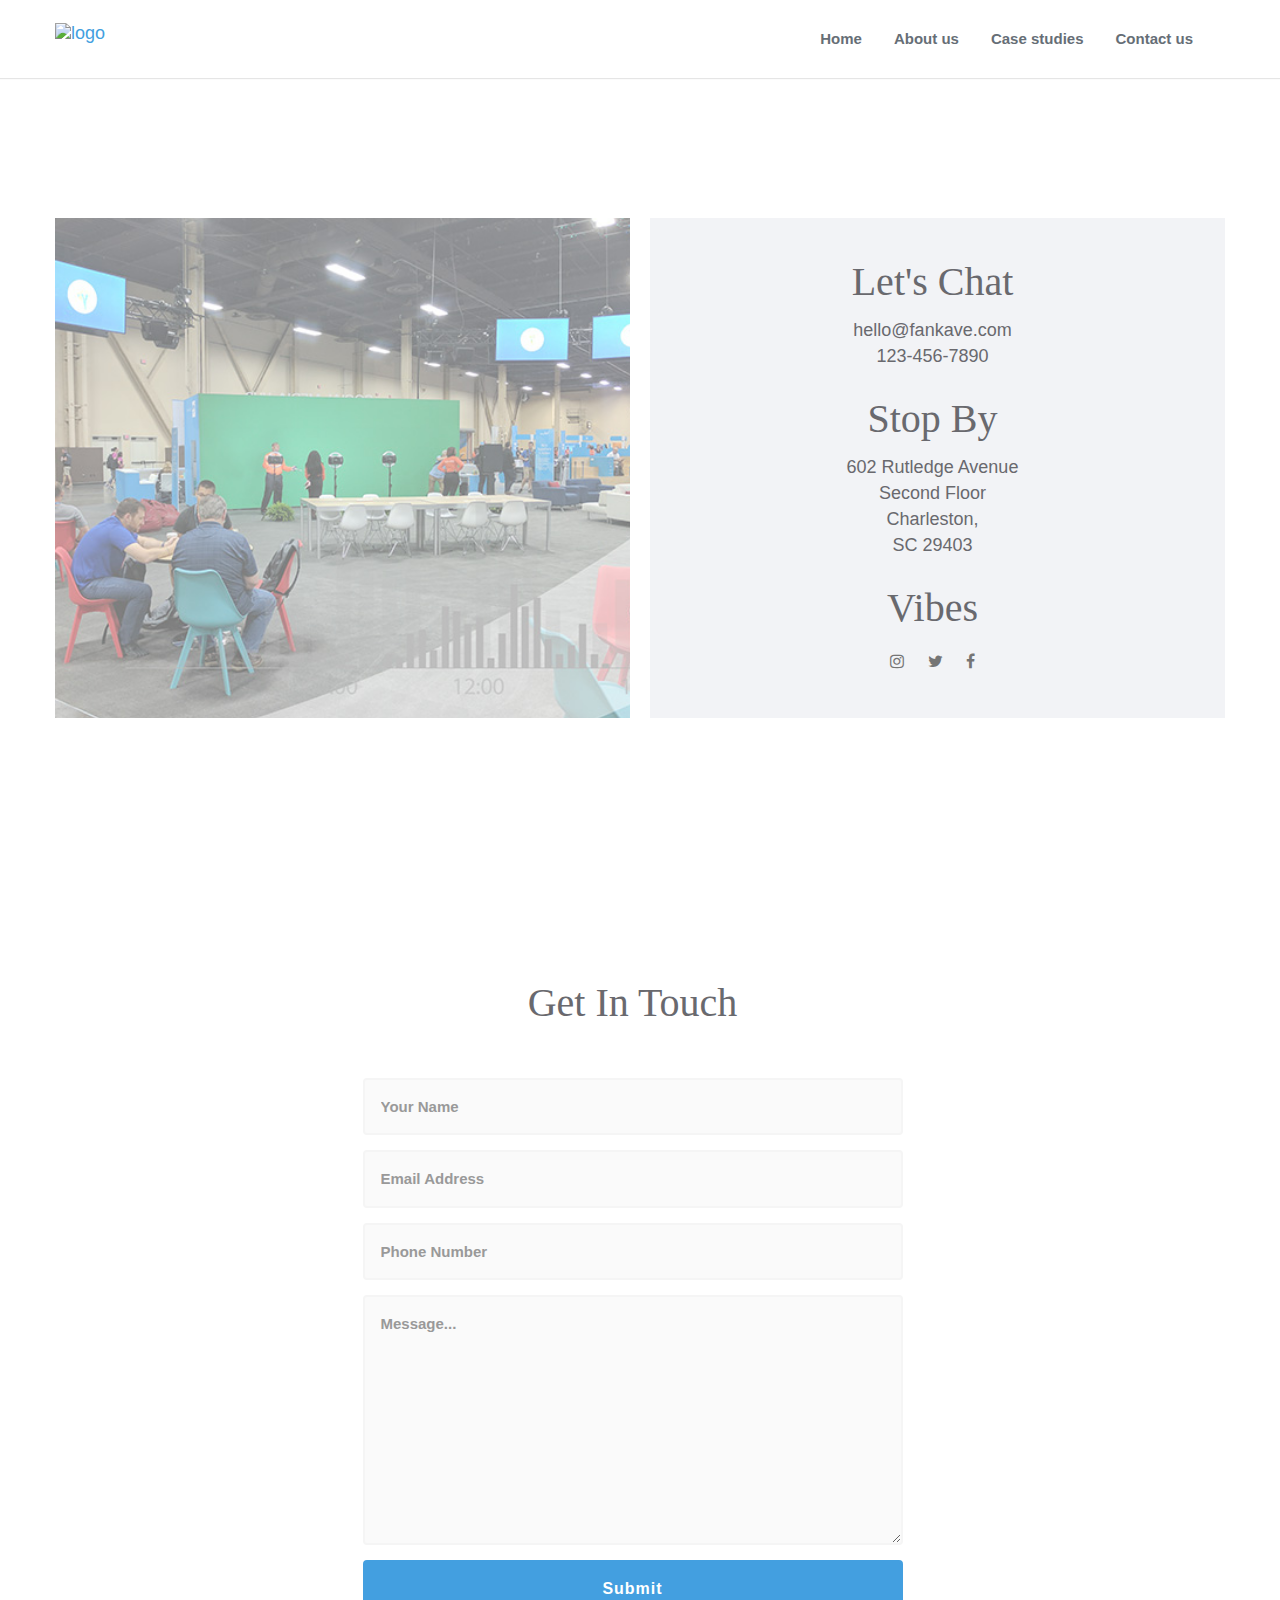
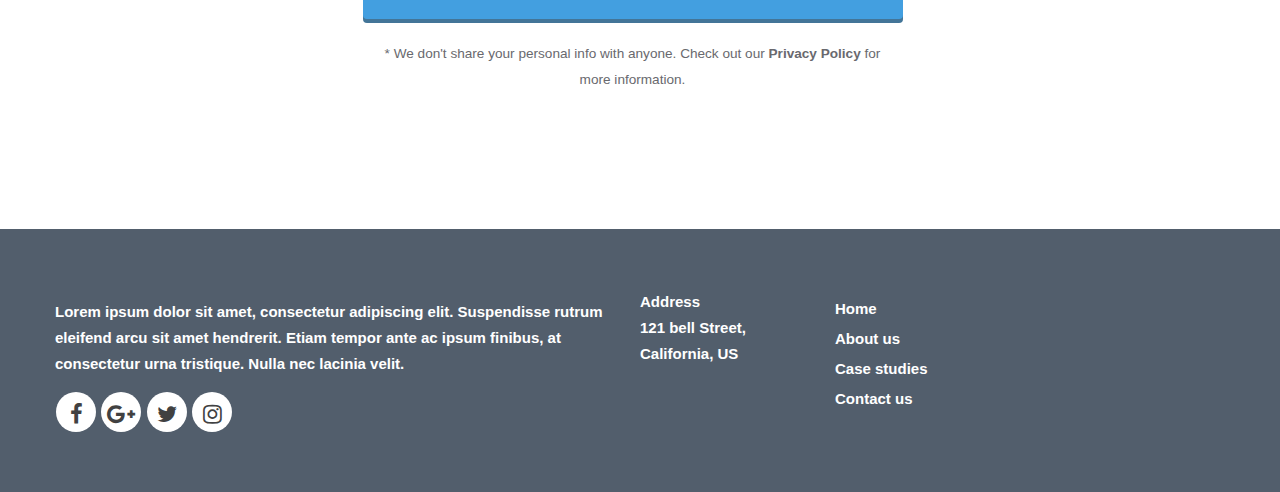
==== contact us.html @ 11bf5ab7 "contact us" ====
<!--CONTACT US html -->
<html><head>
    <meta charset="utf-8">
    <meta http-equiv="X-UA-Compatible" content="IE=edge">
    <meta name="viewport" content="width=device-width, initial-scale=1">

    <!-- TITLE OF SITE -->
    <title>fankave</title>

    <meta name="description" content="fankave app">
    <meta name="keywords" content="Social Wall, fankave, Stadium app, Oracle Arena">
    <meta name="author" content="fankave">

    <!-- FAVICON  -->
    
		<link rel="icon" type="image/png" href="images/favicon.png">

   
    
    <!--STYLESHEETS  -->
    <!-- BOOTSTRAP CSS -->
    <link rel="stylesheet" href="css/plugins/bootstrap.min.css">

    <!-- FONT ICONS -->
    <link rel="stylesheet" href="css/icons/iconfont.css">
    <link rel="stylesheet" href="http://maxcdn.bootstrapcdn.com/font-awesome/4.3.0/css/font-awesome.min.css">
     
    <!-- GOOGLE FONTS -->
    <link href="http://fonts.googleapis.com/css?family=Lato:300,400,700,900,300italic,400italic,700italic,900italic" rel="stylesheet" type="text/css">
    
    <!-- PLUGINS STYLESHEET -->
    <link rel="stylesheet" href="css/plugins/magnific-popup.css">
    <link rel="stylesheet" href="css/plugins/owl.carousel.css">
    <link rel="stylesheet" href="css/plugins/loaders.css">
    <link rel="stylesheet" href="css/plugins/animate.css">
    <link rel="stylesheet" href="css/plugins/pickadate-default.css">
    <link rel="stylesheet" href="css/plugins/pickadate-default.date.css">
    
    <!-- CUSTOM STYLESHEET -->
    <link rel="stylesheet" href="css/style.css">

    <!-- RESPONSIVE FIXES -->
    <link rel="stylesheet" href="css/responsive.css">

    

</head>

<body data-spy="scroll" data-target="#main-navbar">

    

    <div class="main-container" id="page">

        
        
        

        <header id="nav5-1">
            
            <!-- Top Bar -->
            
                    

            <nav class="navbar nav-2 bg-edit affix-top" id="main-navbar">
                <div class="container">
                    
                    <div class="navbar-header">
                        <!-- Menu Button for Mobile Devices -->
                        <button type="button" class="navbar-toggle" data-toggle="collapse" data-target="#navbar-collapse">
                            <span class="sr-only">Toggle navigation</span>
                            <span class="icon-bar"></span>
                            <span class="icon-bar"></span>
                            <span class="icon-bar"></span>
                        </button>
                        
                      
                      
                        <a href="" class="navbar-brand smooth-scroll"><img src="images/logo-blue.png" alt="logo"></a>
                       
                    </div>

                    <div class="collapse navbar-collapse" id="navbar-collapse">
                        <!-- Menu Links -->
                        <ul class="nav navbar-nav navbar-right">
                            <li><a href="index.html" class="smooth-scroll">Home</a></li>
                            <li><a href="" class="smooth-scroll">About us</a></li>
                            <li><a href="" class="smooth-scroll">Case studies</a></li>
                            <li><a href="contact us.html" class="smooth-scroll">Contact us</a></li>
                            
                        </ul>
                    </div><!-- /End Navbar Collapse -->

                </div><!-- /End Container -->
            </nav><!-- /End Nav -->


<body data-spy="scroll" data-target="#main-navbar">

    

    <div class="main-container" id="page">

        <section id="content1-1" class="p-y-lg content-spotlight bg-edit ">
            
            <!-- Section Header -->
            
            <div class="container p-a-0 gl">
                
                <div class="row m-a-0 spotlight-block img-left ">
                    <!-- Image Block -->
                    <figure class="col-md-6 p-a-0">
                        <div class="img-wrap bg-img" style="background-image:url('images/agency1.jpg')"></div>
                    </figure>
                    <!-- Text Block -->
                    <div class="col-md-6 bg-edit  text-grey spotlight-text center-md gl">
                        <div class="vertical-center-rel canter-al">
                            
							<h4 class="text-capitalize f-w-600 h4 " style="visibility: visible;">Let's Chat</h4>
                            <p class="m-b-md f-w-300">hello@fankave.com </br>123-456-7890 </p>
							<p></p>
							
							<h4 class="text-capitalize f-w-600 h4" style="visibility: visible;">Stop By</h4>
                            <p class="m-b-md f-w-300">602 Rutledge Avenue</br>Second Floor</br>Charleston,</br>SC 29403 </p>
							<p></p>
							
							<h4 class="text-capitalize f-w-600 h4" style="visibility: visible;">Vibes</h4>
							
                    <div class="social text-grey">
					<a class="m-b-md" href="https://www.instagram.com/fankave/"><i class="fa fa-instagram"></i></a>
					<a class="m-b-md" href="https://twitter.com/fankave"><i class="fa fa-twitter"></i></a>
					<a class="m-b-md" href="https://www.facebook.com/fankave"><i class="fa fa-facebook-f"></i></a>
				</div>
                        </div>
                    </div>
                </div><!-- /End Row -->
            
            </div><!-- /End Container  -->
        </section><!-- =============================
             SUBSCRIPTION
        ============================== -->
        <section id="subscription5-1" class="p-y-lg subscription bg-edit">
            <div class="container">
                <!-- Section Header -->
                <div class="row">
                    <div class="col-md-8 col-md-offset-2">
                        <div class="section-header text-center wow fadeIn text-capitalize h4" style="visibility: visible; animation-name: fadeIn;">
                            <h4 class="text-capitalize f-w-600 h4" style="visibility: visible;">Get In Touch</h4>
							</div>
                    </div>
                </div>
                
                <div class="row">
                    <div class="col-md-6 col-md-offset-3">
                        <!-- Mailchimp Form -->
                        <form class="form-horizontal form-margin" id="mailchimpForm" action="http://sample.us9.list-manage.in/subscribe/post?u=a8cd4fa72585379e205821fa2&amp;id=c4132664bd">
                            
                            <div class="form-group">
                                <input type="text" class="form-control" id="m2Name" placeholder="Your Name" name="NAME" required="">
                            </div>
                            <div class="form-group">
                                <input type="email" class="form-control" id="m2Email" placeholder="Email Address" name="EMAIL" required="">
                            </div>
							<div class="form-group">
							    <input type="tel" class="form-control" id="m2Phone" name="your-phone" value="" size="40" aria-invalid="false" placeholder="Phone Number">
							</div>
							<div class="form-group">
							   <textarea name="your-message" cols="40" rows="10" class="form-control" aria-required="true" aria-invalid="false" placeholder="Message..."></textarea>
							</div>
                           <div class="form-group">
                                <button type="submit" class="btn btn-shadow btn-blue btn-md">Submit</button>
                            </div>
                            <p class="small text-center">* We don't share your personal info with anyone. Check out our <a href="" style="color:#69696E;">Privacy Policy</a> for more information.</p>
                        </form>

                        
                    </div>
                </div><!-- /End Row -->
            </div><!-- /End Container -->

        </section></div><!-- /End Main Container -->
<!--  FOOTER -->
        <footer id="footer6-2" class="footer f6 p-y-md bg-edit bg-dark">                
            <div class="container text-white inverse">
                <div class="row">
                    
                    <div class="col-md-6">
                        <img src="images/logo-big-white.png" alt="">
                        <p class="m-t">Lorem ipsum dolor sit amet, consectetur adipiscing elit. Suspendisse rutrum eleifend arcu sit amet hendrerit. Etiam tempor ante ac ipsum finibus, at consectetur urna tristique. Nulla nec lacinia velit.</p>
                        <div class="footer-social social-btn m-t-md">
                            <a href="#" class="sb-white"><i class="fa fa-facebook text-black"></i></a>
                            <a href="#" class="sb-white"><i class="fa fa-google-plus text-black"></i></a>
                            <a href="#" class="sb-white"><i class="fa fa-twitter text-black"></i></a>
                            <a href="#" class="sb-white"><i class="fa fa-instagram text-black"></i></a>
                        </div>
                    </div>
                    
                    <div class="col-md-2">
					        <p><strong>Address</strong></p>
                            <p>121 bell Street, <br>
                            California, US</p>
                      
                    </div>
                                      
                    <div class="col-md-2">
                       
                        <ul class="footer-links m-t">
                            <li class="m-b"><a href="#" class="edit">Home</a></li>
                            <li class="m-b"><a href="#" class="edit">About us</a></li>
                            <li class="m-b"><a href="#" class="edit">Case studies</a></li>
                            <li class="m-b"><a href="#" class="edit">Contact us</a></li>
                        </ul>
                    </div>
                </div>
            </div>
        </footer>
		
    
    <!-- =========================
         SCRIPTS 
    ============================== -->
    <script id="twitter-wjs" src="https://platform.twitter.com/widgets.js"></script><script src="js/plugins/jquery1.11.2.min.js"></script>
    <script src="js/plugins/bootstrap.min.js"></script>
    <script src="js/plugins/jquery.easing.1.3.min.js"></script>
    <script src="js/plugins/jquery.countTo.js"></script>
    <script src="js/plugins/jquery.formchimp.min.js"></script>
    <script src="js/plugins/jquery.jCounter-0.1.4.js"></script>
    <script src="js/plugins/jquery.magnific-popup.min.js"></script>
    <script src="js/plugins/jquery.vide.min.js"></script>
    <script src="js/plugins/owl.carousel.min.js"></script>
    <script src="js/plugins/spectragram.min.js"></script>
    <script src="js/plugins/twitterFetcher_min.js"></script>
    <script src="js/plugins/wow.min.js"></script>
    <script src="js/plugins/picker.js"></script>
    <script src="js/plugins/picker.date.js"></script>
    <!-- Custom Script -->
    <script src="js/custom.js"></script>

    

</body></html>
---- css/style.css ----
/* ==========================================================================
   01. GENERAL STYLE
========================================================================== */ 
body {
    font-family: Roboto, Arial, Helvetica, Arial, sans-serif;
    font-size: 16px;
    line-height: 20px;
    color: #69696E;
    font-weight: 400;
    -webkit-font-smoothing: antialiased;
    padding: 0;
    margin: 0;
}

.main-container {
    overflow: hidden;
}

section{
    position: relative;
    overflow: hidden;
}

/*------------------------------------------*/
/*   Links
/*------------------------------------------*/
a, 
a:link, 
a:visited, 
a:hover, 
a:active {
    color: #439fe0;
    text-decoration: none;
    outline: 0;
    -webkit-transition: all 0.25s ease-out;
    -moz-transition: all 0.25s ease-out;
    -ms-transition: all 0.25s ease-out;
    -o-transition: all 0.25s ease-out;
    transition: all 0.25s ease-out;
}

a.inverse, 
.inverse a,
i.inverse {
    color: #ffffff !important;
}

/*------------------------------------------*/
/*   Blockquote
/*------------------------------------------*/
blockquote {
    border-left: none;
    padding: 0;
    margin: 0;
    font-size: 16px;
    line-height: 16px;
    text-transform: none;
}

/*------------------------------------------*/
/*   Iframe
/*------------------------------------------*/
iframe {
    border: 0;
}

.videoWrapper {
    position: relative;
    padding-bottom: 56.25%; /* 16:9 */
    padding-top: 0;
    height: 0;
}

.videoWrapper > iframe {
    position: absolute;
    top: 0;
    left: 0;
    width: 100%;
    height: 100%;
}

/* for page builder */
.videoWrapper > .frameCover {
    position: absolute;
    left: 0px;
    top: 0px;
    width: 100%;
    height: 100%;
    background: none;
}

/*------------------------------------------------------------------*/
/*   Internet Explorer 10 in Windows 8 and Windows Phone 8 Bug fix
/*-----------------------------------------------------------------*/
@-webkit-viewport { 
    width: device-width; 
}

@-moz-viewport { 
    width: device-width; 
}

@-ms-viewport { 
    width: device-width; 
}

@-o-viewport { 
    width: device-width; 
}

@viewport { 
    width: device-width; 
}



/* ==========================================================================
   02. TYPOGRAPHY
========================================================================== */
/* set margin for optimize vertical-align-middle */
h1, .h1, 
h2, .h2, 
h3, .h3, 
h4, .h4, 
h5, .h5,
h6, .h6,
p, .lead {
    margin-top: 0;
    margin-bottom: 10px;
}

h1, .h1 {
    font-weight: 300;
    font-size: 44px;
    line-height: 50px;
    text-shadow: 0 1px 2px rgba(0,0,0,.1);
}

h2, .h2 {
    font-weight: 201;
    font-size: 34px;
    line-height: 40px;
}

h3, .h3 {
    font-weight: 400;
    font-size: 34px;
    line-height: 38px;
}

h4, .h4 {
    font-weight: 900;
    font-size: 26px;
    line-height: 30px;
}

h5, .h5{
    font-weight: 700;
    font-size: 20px;
    line-height: 24px;
}

p {
    font-size: 18px;
    line-height: 26px;
}

.p-opacity {
    opacity: 0.7;
}

strong, 
b {
    font-weight: 900;
}

.lead {
    font-size: 22px;
    line-height: 26px;
    font-weight: 400;
}

.lead strong,
.lead b {
    font-weight: 700;
}

/*------------------------------------------------------------------*/
/*   Lato Font Weight
/*-----------------------------------------------------------------*/
.f-w-300 {
    font-weight: 300;
}

.f-w-400 {
    font-weight: 400;
}

.f-w-700 {
    font-weight: 700;
}

.f-w-900 {
    font-weight: 900;
}

/*------------------------------------------------------------------*/
/*   Contextual Colors
/*-----------------------------------------------------------------*/
.text-white {
    color: #ffffff;
}

.text-black {
    color: #414141;
}

.text-blue {
    color: #439fe0;
}



/* ==========================================================================
   03. BACKGROUNDS
========================================================================== */
/*------------------------------------------*/
/*   Background Colors for demos
/*------------------------------------------*/
.bg-grey{
    background-color: #EFF1F4;
}

.bg-light{
    background-color: #fafafa;
}

.bg-orange {
    background-color: #ef7c46;
}

.bg-blue {
    background-color: #439FE0;
}

.bg-green {
    background-color: #56B68B;
}

.bg-red {
    background-color: #e74c3c;
}

.bg-purple {
    background-color: #8e44ad;
}

.bg-yellow {
    background-color: #f1c40f;
}

.bg-dark {
    background-color: #525e6c;
}

.bg-black {
    background-color: #2e3234;
}

.bg-white {
    background-color: #ffffff;
}

/*------------------------------------------*/
/*   Background Images for demos
/*------------------------------------------*/
.bg-img {
    background: url("../images/bg-1.jpg") no-repeat center center scroll;
    -webkit-background-size: cover;
    -moz-background-size:cover;
    background-size: cover;  
}
.bg-img1 {
    background: url("../images/cisco.jpg") no-repeat center center scroll;
    -webkit-background-size: cover;
    -moz-background-size:cover;
    background-size: cover;  
}
.bg-parallax {
     background-attachment: fixed;
}

/*------------------------------------------*/
/*  Overlay Effect
/*------------------------------------------*/
.overlay {
    position: absolute;
    top: 0;
    left: 0;
    width: 100%;
    height: 100%;
    z-index: 0;
    /* Provides cross-browser RGBa background */
    zoom: 1;
    filter: progid:DXImageTransform.Microsoft.gradient(gradientType=0, startColorstr='#80000000', endColorstr='#80000000');
    background: transparent;
    background: rgba(51, 51, 51, 0.5);
}

/* set filter as none for IE9+, because IE9+ support RGBa */
:root .overlay {
    filter: none\0/IE9;
}



/* ==========================================================================
   04. BUTTONS
========================================================================== */
.btn, 
a.btn {
    display: inline-block;
    color: #ffffff;
    padding: 11px 18px;
    margin-bottom: 7px;
    margin-right: 5px;
    font-size: 15px;
    font-weight: 900;
    letter-spacing: 1px;
    vertical-align: middle;
    white-space: pre-line;
    text-align: center;
    -webkit-border-radius: 4px;
    -moz-border-radius: 4px;
    border-radius: 4px;
    cursor: pointer;
    -webkit-transition: all 0.3s ease-out;
    -moz-transition: all 0.3s ease-out;
    -ms-transition: all 0.3s ease-out;
    -o-transition: all 0.3s ease-out;
    transition: all 0.3s ease-out;
}

.btn:focus,
a.btn:focus,
.btn:hover,
a.btn:hover,
.btn.active:focus,
a.btn.active:focus,
.btn:active:focus,
a.btn:active:focus {
    color: #fff;
    outline: none;
}

.btn-md, 
a.btn-md {
    padding: 15px 25px;
    font-size: 16px;
}

.btn-lg, 
a.btn-lg {
    padding: 25px 60px;
    font-size: 18px;
}

/*------------------------------------------*/
/*  Menu Buttons
/*------------------------------------------*/
.btn-nav,
a.btn-nav,
.navbar-nav>li>a.btn-nav {
    color: #ffffff;
    margin-right: 0;
    margin-bottom: 0;
    opacity: 1 !important;
    -webkit-transition: all 0.5s ease-in-out;
    -moz-transition: all 0.5s ease-in-out;
    -o-transition: all 0.5s ease-in-out;
    transition: all 0.5s ease-in-out;
}

.active .btn-nav {
    background-color: #525e6c !important; 
}

.cta-header .active .btn-blue.btn-nav {
    background-color: #439FE0 !important;
}

.cta-header .active .btn-nav.btn-green {
    background-color: #56B68B !important;
}

.cta-header .active .btn-nav.btn-yellow {
    background-color: #f1c40f !important;
}

.btn.btn-border {
    background-color: transparent !important;
}

/*------------------------------------------*/
/*  Grey Buttons
/*------------------------------------------*/
.btn-grey,
a.inverse.btn-grey,
.inverse a.btn-grey {
    background-color: #EFF1F4;
    color:#69696E!important;
}

.btn.btn-grey {
    border: 3px solid #EFF1F4;
}

.btn-grey:hover,
.btn-nav.btn-grey:hover, 
.btn-grey:focus,
.btn-nav.btn-grey:focus {
    background-color: #d7dce5;
}

.btn.btn-grey:hover,
.btn.btn-grey:focus {
    border: 3px solid #d7dce5;
}

.btn-shadow.btn-grey {
    -webkit-box-shadow: 0 4px 0 #c7c8c9;
    -moz-box-shadow: 0 4px 0 #c7c8c9;
    box-shadow: 0 4px 0 #c7c8c9;
}

.btn-border.btn-grey,
a.btn-border.btn-grey {
    color: #EFF1F4;
}

/*-----------------align------------------*/
.canter-al {
	text-align: center;
}
/*------------------------------------------*/
/*  Orange Buttons
/*------------------------------------------*/
.btn-orange,
a.inverse.btn-orange,
.inverse a.btn-orange {
    background-color: #ef7c46;
}

.btn.btn-orange {
    border: 3px solid #ef7c46;
}

.btn-orange:hover,
.btn-nav.btn-orange:hover, 
.btn-orange:focus,
.btn-nav.btn-orange:focus {
    background-color: #ec6120;
}

.btn.btn-orange:hover,
.btn.btn-orange:focus {
    border: 3px solid #ec6120;
}

.btn-shadow.btn-orange {
    -webkit-box-shadow: 0 4px 0 #c76f45;
    -moz-box-shadow: 0 4px 0 #c76f45;
    box-shadow: 0 4px 0 #c76f45;
}

.btn-border.btn-orange,
a.btn-border.btn-orange {
    color: #ef7c46;
}

/*------------------------------------------*/
/*  Blue Buttons
/*------------------------------------------*/
.btn-blue,
a.inverse.btn-blue,
.inverse a.btn-blue {
    background-color: #439FE0;
}

.btn.btn-blue {
    border: 3px solid #439FE0;
}

.btn-blue:hover,
.btn-nav.btn-blue:hover, 
.btn-blue:focus,
.btn-nav.btn-blue:focus {
    background-color: #1d83c9;
}

.btn.btn-blue:hover,
.btn.btn-blue:focus {
    border: 3px solid #1d83c9;
}

.btn-shadow.btn-blue {
    -webkit-box-shadow: 0 4px 0 #437598;
    -moz-box-shadow: 0 4px 0 #437598;
    box-shadow: 0 4px 0 #437598;
}

.btn-border.btn-blue,
a.btn-border.btn-blue  {
    color: #439FE0;
}

/*------------------------------------------*/
/*  Green Buttons
/*------------------------------------------*/
.btn-green,
a.inverse.btn-green,
.inverse a.btn-green {
    background-color: #56B68B;
}

.btn.btn-green {
    border: 3px solid #56B68B;
}

.btn-green:hover, 
.btn-nav.btn-green:hover,
.btn-green:focus,
.btn-nav.btn-green:focus {
    background-color: #24a86d;
}

.btn.btn-green:hover,
.btn.btn-green:focus {
    border: 3px solid #24a86d;
}

.btn-shadow.btn-green {
    -webkit-box-shadow: 0 4px 0 #487d65;
    -moz-box-shadow: 0 4px 0 #487d65;
    box-shadow: 0 4px 0 #487d65;
}

.btn-border.btn-green,
a.btn-border.btn-green {
    color: #56B68B;
}

/*------------------------------------------*/
/*  Red Buttons
/*------------------------------------------*/
.btn-red,
a.inverse.btn-red,
.inverse a.btn-red {
    background-color: #e74c3c;
}

.btn.btn-red {
    border: 3px solid #e74c3c;
}

.btn-red:hover, 
.btn-nav.btn-red:hover,
.btn-red:focus,
.btn-nav.btn-red:focus {
    background-color: #db2b19;
}

.btn.btn-red:hover,
.btn.btn-red:focus {
    border: 3px solid #db2b19;
}

.btn-shadow.btn-red {
    -webkit-box-shadow: 0 4px 0 #ba463a;
    -moz-box-shadow: 0 4px 0 #ba463a;
    box-shadow: 0 4px 0 #ba463a;
}

.btn-border.btn-red,
a.btn-border.btn-red  {
    color: #e74c3c;
}

/*------------------------------------------*/
/*  Purple Buttons
/*------------------------------------------*/
.btn-purple,
a.inverse.btn-purple,
.inverse a.btn-purple {
    background-color: #8e44ad;
}

.btn.btn-purple {
    border: 3px solid #8e44ad;
}

.btn-purple:hover,
.btn-nav.btn-purple:hover, 
.btn-purple:focus,
.btn-nav.btn-purple:focus {
    background-color: #722294;
}

.btn.btn-purple:hover,
.btn.btn-purple:focus {
    border: 3px solid #722294;
}

.btn-shadow.btn-purple {
    -webkit-box-shadow: 0 4px 0 #66377a;
    -moz-box-shadow: 0 4px 0 #66377a;
    box-shadow: 0 4px 0 #66377a;
}

.btn-border.btn-purple,
a.btn-border.btn-purple {
    color: #8e44ad;
}

/*------------------------------------------*/
/*  Yellow Buttons
/*------------------------------------------*/
.btn-yellow,
a.inverse.btn-yellow,
.inverse a.btn-yellow {
    background-color: #f1c40f;
}

.btn.btn-yellow {
    border: 3px solid #f1c40f;
}

.btn-yellow:hover,
.btn-nav.btn-yellow:hover, 
.btn-yellow:focus,
.btn-nav.btn-yellow:focus {
    background-color: #ddb100;
}

.btn.btn-yellow:hover,
.btn.btn-yellow:focus {
    border: 3px solid #ddb100;
}

.btn-shadow.btn-yellow {
    -webkit-box-shadow: 0 4px 0 #d1b234;
    -moz-box-shadow: 0 4px 0 #d1b234;
    box-shadow: 0 4px 0 #d1b234;
}

.btn-border.btn-yellow,
a.btn-border.btn-yellow {
    color: #f1c40f;
}

/*------------------------------------------*/
/*  Dark Buttons
/*------------------------------------------*/
.btn-dark,
a.inverse.btn-dark,
.inverse a.btn-dark {
    background-color: #525e6c;
}

.btn.btn-dark {
    border: 3px solid #525e6c;
}

.btn-dark:hover,
.btn-nav.btn-dark:hover, 
.btn-dark:focus,
.btn-nav.btn-dark:focus {
    background-color: #38485b;
}

.btn.btn-dark:hover,
.btn.btn-dark:focus {
    border: 3px solid #38485b;
}

.btn-shadow.btn-dark {
    -webkit-box-shadow: 0 4px 0 #31363b;
    -moz-box-shadow: 0 4px 0 #31363b;
    box-shadow: 0 4px 0 #31363b;
}

.btn-border.btn-dark,
a.btn-border.btn-dark {
    color: #525e6c;
}

/*------------------------------------------*/
/*  Black Buttons
/*------------------------------------------*/
.btn-black,
a.inverse.btn-black,
.inverse a.btn-black {
    background-color: #2e3234;
}

.btn.btn-black {
    border: 3px solid #2e3234;
}

.btn-black:hover,
.btn-nav.btn-black:hover, 
.btn-black:focus,
.btn-nav.btn-black:focus {
    background-color: #21272a;
}

.btn.btn-black:hover,
.btn.btn-black:focus {
    border: 3px solid #21272a;
}

.btn-shadow.btn-black {
    -webkit-box-shadow: 0 4px 0 #0a0b0b;
    -moz-box-shadow: 0 4px 0 #0a0b0b;
    box-shadow: 0 4px 0 #0a0b0b;
}

.btn-border.btn-black,
a.btn-border.btn-black {
    color: #2e3234;
}

/*------------------------------------------*/
/*  Ghost-White Buttons
/*------------------------------------------*/
.btn-ghost {
    background-color: transparent;
    border: 3px solid #fff;
    color: #fff;
}

.btn-ghost:hover {
    background-color: #fff;
    color: #69696E!important;
}

.btn-white {
    background-color: #fff;
    border: 3px solid #fff;
    color: #69696E!important;
}

.btn-white:hover {
    background-color: transparent;
    color: #fff!important;
}

/*------------------------------------------*/
/*  Social Buttons
/*------------------------------------------*/
.social-btn a {
    font-size: 22px!important;
    border-radius: 50px;
    display: inline-block;
    width: 40px;
    height: 40px;
    margin: -10px 0 0 1px;
    color: #fff;
    text-align: center;
}

.social-btn a>i {
    margin-top: 10px;
}

.social-btn a:hover {
    transform: scale(1.3);
    -webkit-transform: scale(1.3);
    -moz-transform: scale(1.3);
    -ms-transform: scale(1.3);
}

.sb-facebook {
    background-color: #3b5998;
}

.sb-facebook:hover {
    background-color: #4c70ba;
}

.sb-foursquare {
    background-color: #ef4b78;
}

.sb-foursquare:hover {
    background-color: #f37a9b;
}

.sb-google-plus {
    background-color: #dd4b39;
}

.sb-google-plus:hover {
    background-color: #e47365;
}

.sb-instagram {
    background-color: #3f729b;
}

.sb-instagram:hover {
    background-color: #548cb9;
}

.sb-linkedin {
    background-color: #0976b4;
}

.sb-linkedin:hover {
    background-color: #0b96e5;
}

.sb-pinterest {
    background-color: #cc2127;
}

.sb-pinterest:hover {
    background-color: #e04046;
}

.sb-skype {
    background-color: #00aff0;
}

.sb-skype:hover {
    background-color: #24c4ff;
}

.sb-twitter {
    background-color: #55acee;
}

.sb-twitter:hover {
    background-color: #83c3f3;
}

.sb-vimeo {
    background-color: #1ab7ea;
}

.sb-vimeo:hover {
    background-color: #49c6ee;
}

.sb-youtube {
    background-color: #e52d27;
}

.sb-youtube:hover {
    background-color: #ea5955;
}

.sb-grey {
    background-color: #EFF1F4;
}

.sb-white {
    background-color: #ffffff;
}

.sb-black {
    background-color: #69696E;
}

/*------------------------------------------*/
/*  App-Store Buttons
/*------------------------------------------*/
.btn-app,
a.btn-app {
    font-family: Arial, Helvetica, sans-serif;
    color: #fff;
    background-color: #000;
    border-radius: 4px;
    padding: 13px 20px 13px 60px;
    position: relative;
    display: inline-block;
    font-size: 25px;
    line-height: 20px;
    font-weight: 700;
    margin: 4px;
    text-align: left;
}

.btn-app i {
    position: absolute;
    left: 15px;
    top: 10px;
    font-size: 45px;
}

.btn-app span {
    display: block;
    font-size: 12px;
    padding-left: 2px;
}

.btn-app.google-play i { 
    top: 7px; 
}

.btn-app.windows-store { 
    padding-left: 70px; 
}

/*------------------------------------------*/
/*   Back to Top Button
/*------------------------------------------*/
.top {
    display: inline-block;
    height: 60px;
    width: 60px;
    position: fixed;
    bottom: 30px;
    right: 30px;
    z-index: 10;
    box-shadow: 0 0 10px rgba(0, 0, 0, 0.05);
    /* image replacement properties */
    overflow: hidden;
    text-indent: 100%;
    white-space: nowrap;
    background: #439FE0 url("../images/top-arrow.svg") no-repeat center 50%;
    visibility: hidden;
    opacity: 0;
    -webkit-transition: opacity .3s 0s, visibility 0s .3s;
    -moz-transition: opacity .3s 0s, visibility 0s .3s;
    transition: opacity .3s 0s, visibility 0s .3s;
}
.top.is-visible, .top.fade-out, .no-touch .top:hover {
    -webkit-transition: opacity .3s 0s, visibility 0s 0s;
    -moz-transition: opacity .3s 0s, visibility 0s 0s;
    transition: opacity .3s 0s, visibility 0s 0s;
}
.top.is-visible {
    /* the button becomes visible */
    visibility: visible;
    opacity: 1;
}
.top.fade-out {
    /* if the user keeps scrolling down, the button is out of focus and becomes less visible */
    opacity: .5;
}
.no-touch .top:hover {
    background-color: #e86256;
    opacity: 1;
}



/* ==========================================================================
   05. FORMS
========================================================================== */
.form-control {
    background: #fafafa;
    color: #657380;
    font-size: 15px;
    font-weight: 700;
    padding: 16px;
    width:100%;
    height: auto;
    outline: 0;
    border: 2px solid #f5f5f5;
    box-shadow: none;
    -webkit-transition: all 0.2s;
    -moz-transition: all 0.2s;
    -ms-transition: all 0.2s;
    -o-transition: all 0.2s;
    transition: all 0.2s;
}

.form-control:focus {
    background: #ffffff;
    border-color: #d4d9dd;
    box-shadow: none;
}

.form-white .form-control {
    background: #ffffff;
    border-color: #ffffff;
    color: #657380;
    -webkit-border-radius: 2px;
    -moz-border-radius: 2px;
    border-radius: 2px;
}

.form-white .form-control:focus {
    border-color: #ffffff;
}

.form-horizontal .control-label {
    padding-top: 14px;
}

.form-group button {
    width: 100%;
}

.form-inline .form-group, 
.form-inline .form-group input {
    margin-bottom: 2px;
}

.form-inline button {
    font-size: 15px;
    font-weight: 900;
    padding: 12px 25px;
    vertical-align: top;
    text-transform: uppercase;
    -webkit-border-radius: 2px;
    -moz-border-radius: 2px;
    border-radius: 2px;
}

.form-inline.double-input .form-group {
    width: 100%;
}

.form-inline.double-input .form-control {
    width: 49%;
}

.form-inline.double-input button {
    width: 99%;
}

.checkbox label, 
.radio label {
    font-size: 15px;
}

input[type=checkbox], 
input[type=radio] {
    margin-top: 6px;
}

.input-group-addon {
    padding: 6px 20px;
    font-size: 25px;
    font-weight: 400;
    line-height: 1;
    color: #555;
    text-align: center;
    background-color: #e8ebed;
    border: 2px solid #e8ebed;
    border-radius: 4px;
}

textarea { 
    resize:vertical; 
}

.form-inline .btn {
    padding: 14px 25px 15px;
}

/* mailchimp response */
.mc-response {
    font-size: 18px;
    line-height: 22px;
    font-weight: 900;
    margin-top: 10px;
    color: #fff;
    background-color: #8e44ad;
    padding: 20px;
    border-radius: 5px;
    -webkit-transition:all 2s ease-in-out;
    -moz-transition:all 2s ease-in-out;
    -o-transition:all 2s ease-in-out;
    transition:all 2s ease-in-out;
}

/* contact form response */
.success,
.failed {
    display: none;
    padding: 10px;
    border-radius: 5px;
    font-size: 17px;
    line-height: 20px;
    color: #fff;
}

.success i, 
.failed i {
    margin-right: 5px;
}    

.success {
    background-color: #56B68B;
}

.failed {    
    background-color: #e74c3c;
}



/* ==========================================================================
   06. CAROUSEL, LOADER, LIGHTBOX & HOVER EFFECT
========================================================================== */
/*------------------------------------------*/
/*   Owl Carousel
/*------------------------------------------*/
.shadow {
    -webkit-box-shadow: 0 3px 6px 0 rgba(0, 0, 0, 0.1);
    -moz-box-shadow: 0 3px 6px 0 rgba(0, 0, 0, 0.1);
    box-shadow: 0 3px 6px 0 rgba(0, 0, 0, 0.1);
    -webkit-transition: 0.2s ease-out;
    -moz-transition: 0.2s ease-out;
    -o-transition: 0.2s ease-out;
    -ms-transition: 0.2s ease-out;
    transition: 0.2s ease-out;
    margin-bottom: 10px;
    margin-left: 5px;
    margin-right: 5px; 
}

.shadow:hover {
    -webkit-box-shadow: 0 6px 12px 0 rgba(0, 0, 0, 0.2);
    -moz-box-shadow: 0 6px 12px 0 rgba(0, 0, 0, 0.2);
    box-shadow: 0 6px 12px 0 rgba(0, 0, 0, 0.2);
}

.owl-theme .owl-controls .owl-page span {
    margin: 4px;
}

.owl-theme.inverse .owl-controls .owl-page.active span {
    background-color: #fff;
    border: 2px solid #fff;
}

.owl-theme.inverse .owl-controls .owl-page span {
    border: 2px solid #fff;
    background-color: transparent; 
}

#owl-team .item{
  margin: 3px 15px;
}

#owl-team .item img{
  display: block;
  width: 100%;
  height: auto;
}

/*------------------------------------------*/
/*   Loader
/*------------------------------------------*/
.loader{
    position: fixed;
    top: 0;
    left: 0;
    right: 0;
    bottom: 0;
    z-index: 99999;
    height: 100%;
    width: 100%;
    text-align: center;
    overflow: hidden !important;
}

.loader.bg-white .loader-inner>div,
.loader.bg-grey .loader-inner>div,
.loader.bg-light .loader-inner>div
 {
    border: 1px solid #69696E;
}

/*------------------------------------------*/
/*   Lightbox Popup
/*------------------------------------------*/
.mfp-bg {
    opacity: 0.9;
}

.mfp-title {
    font-weight: 900;
    font-size: 15px;
}

.mfp-close {
    font-family: "Lato", "Helvetica Neue", Helvetica, Arial, sans-serif;
    font-weight: 900;
    font-size: 30px;
}

/*------------------------------------------*/
/*   Hover Effects
/*------------------------------------------*/
.h figure {
    z-index: 1;
    position: relative;
    overflow: hidden;
}

.h figure img {
    display: block;
    position: relative;
    width: 100%;
    height: auto;
    -webkit-transition:all 0.5s ease-in-out;
    -moz-transition:all 0.5s ease-in-out;
    -o-transition:all 0.5s ease-in-out;
    transition:all 0.5s ease-in-out;
}

.h figcaption {
    position: absolute;
    bottom: 0;
    top: 0;
    width: 100%;
    opacity: 0;
    z-index: 1;
    -webkit-transition:all 0.5s ease-in-out;
    -moz-transition:all 0.5s ease-in-out;
    -o-transition:all 0.5s ease-in-out;
    transition:all 0.5s ease-in-out;
}

.h figure:hover figcaption, 
.h figure:hover img {
    opacity: 1;
    -webkit-transition:all 0.5s ease-in-out;
    -moz-transition:all 0.5s ease-in-out;
    -o-transition:all 0.5s ease-in-out;
    transition:all 0.5s ease-in-out;
}

/* caption-1 */
.h.caption-1 figcaption {
    border: 3px solid #dedde1;
    border-radius: 0;
    background-color: #ffffff;
    background-color: rgba(255,255,255,1);
}

.h.caption-1 .caption-box {
    padding-left: 20px;
    padding-right: 20px;
    width: 100%;
}

/* caption-2, caption-3 */
.h.caption-2 figure img {
    z-index: 10;
}

.h.caption-2 figure:hover img {
    transform: translateY(-50px) scale(0.5);
}

.h.caption-2 figcaption .caption-box {
    position: absolute;
    bottom: 5%;
    width: 100%;
    text-align: center;
}

.h.caption-2 figcaption .caption-box p, 
.h.caption-3 figcaption .caption-box p {
    font-size: 16px;
    font-weight: 900;
}

.h.caption-2 figcaption .caption-box p.small, 
.h.caption-3 figcaption .caption-box p.small {
    font-size: 14px;
    font-weight: 400;
    font-style: italic;
}

.h.caption-2 figcaption .caption-box a, 
.h.caption-3 figcaption .caption-box a {
    padding: 5px 10px;
}

/* caption-3 */
.h.caption-3 figure:hover img {
    -webkit-transform: translateY(-50px);
    -ms-transform: translateY(-50px);
    -o-transform: translateY(-50px);
    transform: translateY(-50px);
}

.h.caption-3 figcaption {
    top: auto;
    border: none;
    padding-top: 10px;
    background-color: #439FE0;
    -webkit-transform: translateY(100%);
    -ms-transform: translateY(100%);
    -o-transform: translateY(100%);
    transform: translateY(100%);
}

.h.caption-3 figure:hover figcaption {
    -webkit-transform: translateY(0px);
    -ms-transform: translateY(0px);
    -o-transform: translateY(0px);
    transform: translateY(0px);
}

.h.caption-3 figcaption .caption-box {
    text-align: center;
}

/* caption-4 */
.h.caption-4 figcaption {
    background-color: rgba(51, 51, 51, 0.8);
}

.h.caption-4 .caption-box {
    padding-left: 20px;
    padding-right: 20px;
    width: 100%;
}

.h.caption-4 figure:hover img,  
.h.caption-5 figure:hover img{
    -webkit-transform: scale(1.3);
    -ms-transform: scale(1.3);
    -o-transform: scale(1.3);
    transform: scale(1.3);
}

/* caption-5 */
.h.caption-5 figcaption {
    opacity: 1;
    background-color: rgba(0, 0, 0, 0.15);
}

.h.caption-5 .caption-box {
    padding-left: 20px;
    padding-right: 20px;
    padding-top: 23%;
    width: 100%;
    -webkit-transition:all 0.5s ease-out;
    -moz-transition:all 0.5s ease-out;
    -o-transition:all 0.5s ease-out;
    transition:all 0.5s ease-out;
}

.h.caption-5 figure p, 
.h.caption-5 figure a {
    visibility: hidden;
    -webkit-transition:all 0.1s ease-out;
    -moz-transition:all 0.1s ease-out;
    -o-transition:all 0.1s ease-out;
    transition:all 0.1s ease-out;
}

.h.caption-5 figure:hover p, 
.h.caption-5 figure:hover a {
    visibility: visible;
    -webkit-transition:all 0.5s ease-out;
    -moz-transition:all 0.5s ease-out;
    -o-transition:all 0.5s ease-out;
    transition:all 0.5s ease-out;
}

.h.caption-5 figure:hover .caption-box {
    padding-top: 0;
    -webkit-transition:all 0.5s ease-out;
    -moz-transition:all 0.5s ease-out;
    -o-transition:all 0.5s ease-out;
    transition:all 0.5s ease-out;
}

.h.caption-5 .caption-box h5>span {
    display:block;
    text-transform: uppercase;
    font-weight: 800;
    font-size: 15px;
}

.img-thumbnail {
    border: 1px solid #EFF1F4;
}



/* ==========================================================================
   07. SPACING & ALIGNMENT
========================================================================== */
/* margin */
.m-a-0 { margin:        0 !important; }
.m-t-0 { margin-top:    0 !important; }
.m-r-0 { margin-right:  0 !important; }
.m-b-0 { margin-bottom: 0 !important; }
.m-l-0 { margin-left:   0 !important; }
.m-x-0 { margin-right:  0 !important; margin-left:   0 !important; }
.m-y-0 { margin-top:    0 !important; margin-bottom: 0 !important; }

.m-a { margin:        10px !important; }
.m-t { margin-top:    10px !important; }
.m-r { margin-right:  10px !important; }
.m-b { margin-bottom: 10px !important; }
.m-l { margin-left:   10px !important; }
.m-x { margin-right:  10px !important; margin-left: 10px !important; }
.m-y { margin-top:    10px !important; margin-bottom: 10px !important; }
.m-x-auto { margin-right: auto !important; margin-left: auto !important; }

.m-a-md { margin:        25px !important; }
.m-t-md { margin-top:    25px !important; }
.m-r-md { margin-right:  25px !important; }
.m-b-md { margin-bottom: 25px !important; }
.m-l-md { margin-left:   25px !important; }
.m-x-md { margin-right:  25px !important; margin-left:   25px !important; }
.m-y-md { margin-top:    25px !important; margin-bottom: 25px !important; }

.m-a-lg { margin:        50px !important; }
.m-t-lg { margin-top:    50px !important; }
.m-r-lg { margin-right:  50px !important; }
.m-b-lg { margin-bottom: 50px !important; }
.m-l-lg { margin-left:   50px !important; }
.m-x-lg { margin-right:  50px !important; margin-left:   50px !important; }
.m-y-lg { margin-top:    50px !important; margin-bottom: 50px !important; }

.new-row-md,
.new-row-sm { margin-top: 40px; }

/* padding */
.p-a-0 { padding:        0 !important; }
.p-t-0 { padding-top:    0 !important; }
.p-r-0 { padding-right:  0 !important; }
.p-b-0 { padding-bottom: 0 !important; }
.p-l-0 { padding-left:   0 !important; }
.p-x-0 { padding-left:   0 !important; padding-right: 0 !important; }
.p-y-0 { padding-top:    0 !important; padding-bottom: 0 !important; }

.p-a { padding:        30px !important; }
.p-t { padding-top:    30px !important; }
.p-r { padding-right:  30px !important; }
.p-b { padding-bottom: 30px !important; }
.p-l { padding-left:   30px !important; }
.p-x { padding-right:  30px !important; padding-left:   30px !important; }
.p-y { padding-top:    30px !important; padding-bottom: 30px !important; }

.p-a-md { padding:        60px !important; }
.p-t-md { padding-top:    60px !important; }
.p-r-md { padding-right:  60px !important; }
.p-b-md { padding-bottom: 60px !important; }
.p-l-md { padding-left:   60px !important; }
.p-x-md { padding-right:  60px !important; padding-left:   60px !important; }
.p-y-md { padding-top:    60px !important; padding-bottom: 60px !important; }

.p-a-lg { padding:        120px !important; }
.p-t-lg { padding-top:    120px !important; }
.p-r-lg { padding-right:  120px !important; }
.p-b-lg { padding-bottom: 120px !important; }
.p-l-lg { padding-left:   120px !important; }
.p-x-lg { padding-right:  120px !important; padding-left:   120px !important; }
.p-y-lg { padding-top:    120px !important; padding-bottom: 120px !important; }

/* centering vertically section*/
.vertical-center-abs, .vertical-center-rel{
    top: 50%;
    -webkit-transform: translateY(-50%);
    -moz-transform: translateY(-50%);
    -o-transform: translateY(-50%);
    -ms-transform: translateY(-50%);
    transform: translateY(-50%);
}

.vertical-center-abs {
    position: absolute;
}

.vertical-center-rel {
    position: relative;
}

/* centering vertically and horizontally */
.vh-center {
    position: absolute;
    top: 50%;
    left: 50%;
    margin-right: -50%;
    -webkit-transform: translate (-50%, -50%);
    -moz-transform: translate (-50%, -50%);
    -o-transform: translate (-50%, -50%);
    -ms-transform: translate (-50%, -50%);
    transform: translate (-50%, -50%);
}

/* centering vertically content */
.y-middle {
    display: -webkit-flex;
    display: -moz-flex;
    display: -ms-flexbox;
    display: flex;
    align-items: center;
    -webkit-align-items: center;
    justify-content: center;
    -webkit-justify-content: center;
    flex-direction: row;
    -webkit-flex-direction: row;
}



/* ==========================================================================
   08. HEADER NAVIGATION
========================================================================== */
.navbar {
    background-color: #fff;
    box-shadow: 0 1px 1px rgba(0,0,0,.1);
    border: none;
	border-radius: 0px; !important
    margin-bottom: 0;
    padding: 20px;
    -webkit-transition: all 0.5s ease-in-out;
    -moz-transition: all 0.5s ease-in-out;
    -o-transition: all 0.5s ease-in-out;
    transition: all 0.5s ease-in-out;
}

.top-nav-collapse {
    padding: 15px;
}

.navbar-brand {
    padding: 3px 0 0;
    height: auto;
}

.navbar-nav>li>a {
    color: #404B55;
    font-size: 15px;
    font-weight: 700;
    opacity: 0.8;
    padding: 9px 15px;
    border-radius: 0px;
    margin-right: 2px;
}

.navbar-nav>li>a:focus {
    background-color: transparent;
}

.navbar-nav>li>a:hover {
    opacity: 1;
    background-color: transparent;
}

.navbar-nav>.active>a, 
.navbar-nav>.active>a:hover, 
.navbar-nav>.active>a:focus {
    background-color: #eee;
    opacity: 1;
}

.navbar-toggle {
    border: none;
    padding: 5px 8px 3px;
}

.navbar-toggle .icon-bar {
    background-color: #404B55;
    opacity: 0.8;
}

.navbar-toggle:hover .icon-bar {
    opacity: 1;
}

/*------------------------------------------*/
/*   Navbar Transparent/ Navbar Color
/*------------------------------------------*/
.navbar.bg-color {
    background-color: #525e6c;
}

.navbar.bg-transparent {
    background-color: transparent;
    border: none;
    box-shadow: none;
    color: #fff;
}

.navbar.bg-transparent.top-nav-collapse {
    background-color: #fff;
    box-shadow: 0 1px 1px rgba(0,0,0,.1);
    -webkit-transition: all 0.5s ease-in-out;
    -moz-transition: all 0.5s ease-in-out;
    -o-transition: all 0.5s ease-in-out;
    transition: all 0.5s ease-in-out;
}

.navbar.bg-transparent .logo-white, 
.navbar.bg-transparent.top-nav-collapse .logo-black {
    display: block;
}

.navbar.bg-transparent.top-nav-collapse .logo-white, 
.navbar.bg-transparent .logo-black {
    display: none;
}

.navbar.bg-transparent .navbar-nav>li>a,
.navbar.bg-color .navbar-nav>li>a {
    color: #fff;
    opacity: 1;
}

.navbar.bg-transparent.top-nav-collapse .navbar-nav>li>a {
    color: #404B55;
    opacity: 0.8;
}

.navbar.bg-transparent.top-nav-collapse .navbar-nav>li>a.btn-nav {
    color: #fff;
    opacity: 1;
}

.navbar.bg-color .navbar-toggle .icon-bar {
    background-color: #ffffff;
    opacity: 1;
}
    
/*------------------------------------------*/
/*   Navbar Static
/*------------------------------------------*/
.navbar-static-top {
    position: absolute;
    top: 0;
    left: 0;
    right: 0;
}

/*------------------------------------------*/
/*   Navbar Only Logo Centered
/*------------------------------------------*/
.navbar.nav-onlylogo .navbar-header {
    width: 100%;
} 

.navbar.nav-onlylogo .navbar-brand {
    float: none;
    display: block;
}

.navbar.nav-onlylogo.bg-transparent .logo-white, 
.navbar.nav-onlylogo.bg-transparent.top-nav-collapse .logo-black{
    display: block;
}

.navbar.nav-onlylogo.bg-transparent .logo-black, 
.navbar.nav-onlylogo.bg-transparent.top-nav-collapse .logo-white{
    display: none;
}

/*------------------------------------------*/
/*   Navbar with Login and Signup
/*------------------------------------------*/
.navbar-nav>li>a.btn-login, 
.navbar-nav>li>a.btn-signup {
    padding-top: 7px;
    padding-bottom: 8px;
    margin-bottom: 0;
}

.navbar-nav>li>a.btn-login{
    margin-left: 150px;
    margin-right: 10px;
}

.navbar-nav>li>a.btn-signup {
    color: #fff !important;
    opacity: 1;
}

/*---------------------------------------------------*/
/*   Navbar 3cols with Call-us and Social Networks
/*---------------------------------------------------*/
.nav-3cols {
    font-size: 15px;
    font-weight: 700;
    padding-top: 6px;
}

.nav-3cols.nav-callus i{
    font-size: 21px;
    vertical-align: middle;
    margin-right: 5px;
} 

.nav-3cols.nav-callus .phone-number{
    font-size: 21px;
    font-weight: 900;
    margin-left: 5px;
}   

.nav-3cols .social-btn .phone-number{
    vertical-align: top;
}

.nav-3cols-logo {
    text-align: center;
}

.navbar.bg-transparent .nav-3cols {
    color: #fff;
}

.navbar.bg-transparent.top-nav-collapse .nav-3cols {
    color: #404B55;
}

.navbar.bg-transparent .nav-3cols-logo .logo-white, 
.navbar.bg-transparent .nav-3cols-logo .logo-black {
    margin: 0 auto;
}

/*------------------------------------------*/
/*   Navbar with Top Bar 
/*------------------------------------------*/
.nav-2.affix {
    position: fixed;
    top: 0;
    width: 100%;
    z-index:10;
}

.top-bar {
    padding: 20px;
    border-bottom: 1px solid #EFF1F4;
    color: #404B55;
    font-size: 14px;
    opacity: 0.8;
}

.top-bar .schedule {
    float: left;
}

.top-bar .schedule span,
.top-bar .contact-info .email,
.top-bar .contact-info .phone{
    font-size: 15px;
    font-weight: 700;
}

.top-bar .schedule i,
.top-bar .contact-info i{
    font-size: 20px;
    font-weight: bold;
    margin-right: 5px;
    vertical-align: text-bottom;
}

.top-bar .contact-info {
    float: right;
}

.top-bar .contact-info .email,
.top-bar .contact-info .phone {  
    float: left;
}

.top-bar .contact-info .email a{
    color: #404B55;
}

.top-bar .contact-info .phone span{
    display: none;
}

/*------------------------------------------*/
/*   Dropdown
/*------------------------------------------*/
.nav .open>a, 
.nav .open>a:focus, 
.nav .open>a:hover {
    background-color: #eee;
    border-color: #E8E8E8;
}

.bg-transparent .nav .open>a, 
.bg-transparent .nav .open>a:focus, 
.bg-transparent .nav .open>a:hover {
    background-color: transparent;
    border-color: transparent;
}

.dropdown-menu>li>a {
    color: #404B55;
    font-size: 15px;
    font-weight: 700;
    opacity: 0.8;
    padding: 9px 15px; 
}

.navbar-nav>li>.dropdown-menu {
    border: 1px solid #E8E8E8;
    border: 1px solid rgba(0,0,0,.1);
    -webkit-box-shadow: 0 6px 12px rgba(0,0,0,.1);
    box-shadow: 0 6px 12px rgba(0,0,0,.1);
}

.dropdown-submenu {
    position: relative;
}

.dropdown-submenu>.dropdown-menu {
    top: 0;
    left: 100%;
    margin-top: -6px;
    margin-left: -1px;
    -webkit-border-radius: 0;
    -moz-border-radius: 0;
    border-radius: 0;
}

.dropdown-submenu:hover>.dropdown-menu {
    display: block;
}

.dropdown-submenu>a:after {
    display: block;
    content: " ";
    float: right;
    width: 0;
    height: 0;
    border-color: transparent;
    border-style: solid;
    border-width: 5px 0 5px 5px;
    border-left-color: #E8E8E8;
    margin-top: 5px;
    margin-right: -10px;
}

.dropdown-submenu:hover>a:after {
    border-left-color: #fff;
}

.dropdown-submenu.pull-left {
    float: none;
}

.dropdown-submenu.pull-left>.dropdown-menu {
    left: -100%;
    margin-left: 10px;
    -webkit-border-radius: 6px 0 6px 6px;
    -moz-border-radius: 6px 0 6px 6px;
    border-radius: 6px 0 6px 6px;
}



/* ==========================================================================
   09. HERO SECTION
========================================================================== */
/*------------------------------------------*/
/*  Hero General
/*------------------------------------------*/
.hero {
    height: 700px;
}

.hero.height-800, 
.hero.height-800-fix {
    height: 800px;
}

.hero .lead {
    font-weight: 700;
}

.hero .btn a {
    font-size: 17px;
    color: #ffffff;
}

.hero p.small a {
    font-size: 15px;
}

.hero h1 {
    margin-bottom: 20px;
}

/*------------------------------------------*/
/*  Hero Closeup
/*------------------------------------------*/
.closeup-box {
    position: absolute;
    bottom: 0;
    width: 50%;
}

.closeup-box img {
    float: right;
    height: 650px;
}

.closeup-box.closeup-right {
    right: 0;
}

.closeup-box.closeup-right img {
    float: left;
}

/*------------------------------------------*/
/*  Hero with Lists
/*------------------------------------------*/
.hero .list-unstyled li {
    font-size: 21px;
    margin-bottom: 10px;
    font-weight: 700;
}

.hero .list-unstyled li>i {
    font-size: 32px;
    font-weight: 700;
    vertical-align: sub;
    margin-right: 5px;
}


/*  Hero Dashboard-Img */

.dashboard-box {
    position: absolute;
    bottom: -50px;
    width: 50%;
}

.dashboard-box.dashboard-right {
    right: 0;
}

.dashboard-box img {
    padding-left:20px;
	padding-bottom: 100px;
}

.owl-dashboard .owl-controls {
    position: absolute;
    bottom: 102%;
    width: 100%;
}

.owl-dashboard .owl-controls .owl-pagination {
    margin: 0 auto;
}

/*------------------------------------------*/
/*  Hero Devices/Countdown
/*------------------------------------------*/
.hero.hero-devices {
    height: auto;
    padding-top: 140px;
    padding-bottom: 80px;
}

.hero.hero-devices .app-image {
    margin-top: 10px;
}

.hero.hero-countdown {
    height: auto;
    padding-top: 160px;
    padding-bottom: 100px;
}

/*------------------------------------------*/
/*  Hero Leadbox
/*------------------------------------------*/
.hero-leadbox {
    height: auto;
    padding-top: 150px;
    padding-bottom: 100px;
}

.hero-leadbox .form-horizontal {
    padding: 30px 40px 10px;
    border-radius: 5px;
    box-shadow: -2px -2px 6px 0 rgba(0,0,0,.1);
    background-color: #525e6c;
    background-color: rgba(0, 0, 0, 0.4);
}

.hero-leadbox .form-horizontal.form-2col {
    padding: 40px 40px 20px;
}

.hero-leadbox h5 {
    font-size: 20px;
    font-weight: 900;
}

.hero-leadbox .form-group.w-50 input {
    display: inline-block;
    width: 49.5%;
}

.hero-leadbox .feature-box i {
    font-size: 50px;
    font-weight: 400;
    margin-right: 10px;
}

.hero-leadbox .feature-box h5, 
.hero-leadbox .feature-box p {
    margin-left: 80px;
}

.hero-leadbox .feature-box h5 {
    margin-bottom: 5px;
}

.hero-leadbox .form-group button.picker__button--today, 
.hero-leadbox .form-group button.picker__button--clear, 
.hero-leadbox .form-group button.picker__button--close {
    width: 33%;
}

/*------------------------------------------*/
/*  Hero Video Popup
/*------------------------------------------*/
.popup-box {
    position: relative;
}

.popup-box img {
    max-width: 80%;
    margin: 0 auto;
    border-radius: 4px;
    box-shadow: 0 1px 3px 1px rgba(0,0,0,.2);
}

.popup-box .popup-button {
    position: absolute;
    top: 40%;
    left: 40%;
}

.popup-box .popup-button i {
    font-size: 50px;
    margin-top: -22px;
    color: #ffffff;
    padding: 23px 24px 22px 35px;
    background: #56B68B;
    border-radius: 50%;
    box-shadow: 0 1px 5px 2px rgba(0,0,0,.29);
}

.big-popup i {
    font-size: 150px;
    color: #fff;
}

.big-popup i:hover, 
.popup-box .popup-button i:hover {
    -ms-transform: scale(1.1);
    -webkit-transform: scale(1.1);
    transform: scale(1.1);
}

.watch-video{
    font-size: 16px;
    letter-spacing: 1px;
    text-transform: uppercase;
    white-space: nowrap;
    margin-left: 25px;
}

.watch-video i{
    font-size: 28px;
    margin-right: 5px;
    vertical-align: sub;
}

.watch-video:hover i {
    transform: scale(1.6);
    -webkit-transform: scale(1.6);
    -moz-transform: scale(1.6);
    -ms-transform: scale(1.6);
    margin-right: 10px;
}



/* ==========================================================================
   10. CONTENT SECTION
========================================================================== */
.section-header {
    margin-bottom: 50px;
}

.section-header span {
    display: block;
}

.content-border {
    border-bottom: 1px solid #E5E5E5;
}

.content-block h5, 
.content-block .h5{
    font-weight: 900;
    font-size: 20px;
    line-height: 22px;
}

.content-block .lead {
    font-size: 20px;
    line-height: 24px;
}

.content-block img:hover {
    opacity: 0.8;
    -webkit-transition:all 0.5s ease-out;
    -moz-transition:all 0.5s ease-out;
    -o-transition:all 0.5s ease-out;
    transition:all 0.5s ease-out;
}

.content-block .img-circle {
    width: 180px;
    height: 180px;
    margin: 0 auto;
}

/*------------------------------------------*/
/*  Content Dashboard
/*------------------------------------------*/
.content-dashboard {
    overflow-x: hidden; 
}

.content-dashboard .dash-left {
    margin-left: -400px;
}

/*------------------------------------------*/
/*  Content Split
/*------------------------------------------*/
.content-split {
    position: relative;
}

.content-split .img-block {
    position: absolute;
    top: 0;
    right: 0;
    background-repeat: no-repeat;
    background-position: center center;
    height: 600px;
    margin: 0px;
        
    -webkit-background-size: cover;
    -moz-background-size: cover;
    -o-background-size: cover;
    background-size: cover;
}

.content-split .img-block.left-block {
    left: 0;
}

.content-split .content-block {
    height: 600px;
    padding-left: 0;
    padding-right: 60px;
}

/*------------------------------------------*/
/*  Content Spotlight
/*------------------------------------------*/
.content-spotlight {
    margin-bottom: 20px;
}

.spotlight-block>figure{
    height: 500px;
    position: relative;
    overflow: hidden;
}

.spotlight-block>.spotlight-text {
    height: 500px;
    padding-left: 50px;
    padding-right: 50px;
}

.spotlight-block>figure>.img-wrap {
    height: 500px;
    position: absolute;
    top: 0;
    left: 0;
    right: 0;
    background-repeat: no-repeat;
    background-position: center center;

    -webkit-background-size: cover;
    -moz-background-size: cover;
    -o-background-size: cover;
    background-size: cover;

    -webkit-transition:all 0.5s ease-out;
    -moz-transition:all 0.5s ease-out;
    -o-transition:all 0.5s ease-out;
    transition:all 0.5s ease-out;
}

.spotlight-block>figure>.img-wrap:hover {
    opacity: 0.8;
    -webkit-transition:all 0.5s ease-out;
    -moz-transition:all 0.5s ease-out;
    -o-transition:all 0.5s ease-out;
    transition:all 0.5s ease-out;
}

.spotlight-block.img-left>.spotlight-text,
.spotlight-block.img-right>figure
{
    overflow: visible;
    z-index: 2;
}

.spotlight-block.img-left>.spotlight-text:after,
.spotlight-block.img-right>figure:after{
    content: '';
    display: block;
    position: absolute;
    width: 20px;
    height: 100%;
    left: -10px;
    top: 0;
    bottom: 0;
    background: #fff;
}

.spotlight-block>.spotlight-text h6 {
    font-size: 17px;
    margin-bottom: 20px;
}

/*------------------------------------------*/
/*  Content Grid
/*------------------------------------------*/
.content-grid > div {
    height: 600px;
    overflow: hidden;
}

.content-grid > div:first-child {
    padding-right: 5px;
}

.content-grid .lead-block {
    padding: 80px 40px;
    margin-bottom: 20px;
}

.content-grid .img-block {
    height: 100%;
    background-repeat: no-repeat;
    background-position: center center;

    -webkit-background-size: cover;
    -moz-background-size: cover;
    -o-background-size: cover;
    background-size: cover;
}



/* ==========================================================================
   11. FEATURES SECTION
========================================================================== */
.features-block i {
    font-size: 60px;
    font-weight: 400;
}

.features-block h4 {
    font-size: 23px;
    line-height: 24px;
    font-weight: 900;
    margin-top: 15px;
}

.features-block p {
    margin-bottom: 0;
}

.features-block p.small {
    font-size: 13px;
}

.features-block .icon-left i {
    float: left;
    margin-top: 10px;
    margin-right: 15px;
    font-size: 50px;
}

.features-block .icon-left p,
.features-block .icon-left h5 {
    margin-left: 80px;
}

.features-block .img-left img {
    float: left;
    width: 128px;
    margin-top: 10px;
    margin-right: 22px;
}

.features-block .img-left p {
    margin-left: 150px;
}

.features-block .fix-box {
    height: 400px;
    padding-right: 40px;
    padding-left: 40px;
}

.features-device {
    padding-top: 80px;
}

.features-device {
    padding-top: 80px;
}

.features-list.features-list-left {
    text-align: right;
}

/* Features Tab */
.features-tab {
    position: relative;
}

.features-tab .p-tab {
    font-size: 19px;
    line-height: 23px;
}

.features-tab .tab-title {
    width: 33%;
    padding: 30px 40px;
    text-transform: uppercase;
    position: relative;
    cursor: pointer;
    border-bottom: 1px solid #dedde1;
    box-sizing: border-box;
    -webkit-box-sizing: border-box;
    -webkit-transition: .05s ease;
    -moz-transition: .05s ease;
    -ms-transition: .05s ease;
    transition: .05s ease;
}

.features-tab.text-white .tab-title {
    border-bottom: 1px solid #fff;
}

.features-tab .tab-title.current {
    color: #fff;
    background-color: #439fe0;
}

.features-tab.text-white .tab-title.current {
    color: #69696E;
    background-color: #fff;
}

.features-tab .tab-title .i-right {
    position: absolute;
    right: 20px;
    top: 50%;
    margin-top: -15px;
    opacity: 0;
    font-size: 30px;
    -webkit-transition: .2s ease;
    -moz-transition: .2s ease;
    -ms-transition: .2s ease;
    transition: .2s ease;
}

.features-tab .tab-title.current .i-right {
    opacity: 1;
    color: #fff;
}

.features-tab.text-white .tab-title.current .i-right {
    opacity: 1;
    color: #69696E;
}

.features-tab .tab-content {
    position: absolute;
    right: 3%;
    top: 30%;
    width: 60%;
    opacity: 0;
    margin-top: -100px;
    -webkit-transform: translate3d(0,200px,0);
    -webkit-transition: .3s ease;
    -moz-transition: .3s ease;
    -ms-transition: .3s ease;
    transition: .3s ease;
}

.features-tab .tab-title.current + .tab-content {
    opacity: 1;
    -webkit-transform: translate3d(0,0,0);
}

/* Features Panels */
.features-panels .nav-tabs.nav-justified>li {
    padding: 35px 15px 0;
    text-align: center;
}

.features-panels .nav-tabs.nav-justified>li>a {
    border: 1px solid #e5f0fb;
    color: #69696E;
    border-radius: 0;
    padding: 0 0 20px;
    text-transform: uppercase;
    font-size: 15px;
    line-height: 18px;
    font-weight: 700;
    -webkit-transition: .3s ease;
    -moz-transition: .3s ease;
    -ms-transition: .3s ease;
    transition: .3s ease;
}

.features-panels .nav-tabs.nav-justified>li>a:hover {
    background-color: #fff;
    color: #439FE0;
}

.features-panels .nav-tabs.nav-justified>.active>a, 
.features-panels .nav-tabs.nav-justified>.active>a:focus,
.features-panels .nav-tabs.nav-justified>.active>a:hover {
    border: 1px solid #439FE0;
    color: #69696E;
    font-weight: 900;
}

.features-panels li a img {
    display: block;
    width: 60px;
    height: 60px;
    background-color: #fff;
    margin: -35px auto 20px;
    -webkit-transition: .3s ease;
    -moz-transition: .3s ease;
    -ms-transition: .3s ease;
    transition: .3s ease;
}

.features-panels .tab-content h3:after {
    content: '';
    width: 100px;
    height: 3px;
    background: #439FE0;
    display: block;
    margin: 10px 0;
}

.features-panels .icon-left i {
    float:left;
    margin-right: 5px;
    font-size: 20px;
}

/*self*/
.bl{
	background: #00a2c5;
}
.gl{
	background: #f2f3f6;
}


.cta .lead {
    font-size: 20px;
    line-height: 24px;
}

.cta .outline {
    border: 1px solid #DDD;
    border-radius: 10px;
    padding: 40px 30px;
}

.cta .outline .lead {
    font-size: 23px;
    line-height: 29px;
    margin-top: 2px;
    margin-bottom: 0;
}

.cta .outline .btn-md {
    font-size: 18px;
    padding: 18px 40px;
    margin-bottom: 0;
}

.cta .small {
    font-size: 15px;
}

.cta .outline.bg-grey {
    border: 1px solid #e9f0f3;
}

.cta .outline.no-border {
    border: none;
    padding: 20px 30px;
}

.cta .single-line p.lead {
    display: inline-block;
    margin-bottom: 15px;
}

.cta .cta-box {
    padding: 15px;
    margin: 20px auto 10px;
    background-color: #EFF1F4;
    border-radius: 5px;
    width: 80%;
}

.cta .cta-box a {
    width: 100%;
    font-size: 25px;
    line-height: 30px;
    margin: 0;
}

.cta .cta-arrow {
    position: absolute;
    top: 50px;
    right: 0;
}

.cta .info {
    font-size: 22px;
    line-height: 26px;
    margin-bottom: 0;
}



/* ==========================================================================
   13. TESTIMONIALS SECTION
========================================================================== */
.testimonials .owl-theme .owl-controls {
    margin-top: 20px;
}

.testimonials .cite {
    font-weight: 900;
    font-size: 18px;
}

.testimonials .cite-info {
    display: block;
    font-weight: 700;
    font-size: 14px;
    margin-top: 5px;
}

.testimonials .img-left .cite {
    margin-left: 95px;
    margin-top: 15px;
}

.testimonials .img-left .cite-info {
    font-style: italic;
}

.testimonials .img-left figure {
    float: left;
    clear: both;
    width: 95px;
    height: 90px;
}

.testimonials .img-left blockquote p {
    clear: both;
}

.testimonials .big-img-left blockquote p {
    font-size: 17px;
}

.testimonials .quote-border {
    padding: 55px 20px 30px;
    border: 2px solid #EFF1F4;
    border-radius: 3px; 
    position: relative;
}

.testimonials .quote-border figure{
    position: absolute;
    top: -50px;
}

.testimonials .quote-border p {
    margin-bottom: 30px;
    line-height: 21px;
}

.testimonials .quote-border .cite {
    font-size: 17px;
}

.testimonials .quote-border .cite-info {
    font-size: 13px;
    margin-top: 3px;
}

.testimonials .big-quote i {
    font-size: 45px;
}

.testimonials .big-quote p {
    font-size: 25px;
    line-height: 29px;
}

.testimonials .big-quote .cite {
    font-size: 16px;
    text-transform: uppercase;
}

.testimonials .big-quote .cite-info{
    font-size: 15px;
    text-transform: none;
}

.testimonials-twitter .twitter-row {
    margin-top: 10px;
}

.testimonials-right p {
    font-size: 18px;
}



/* ==========================================================================
   14. VIDEO SECTION
========================================================================== */
.bg-popup i{
    color: #fff;
    font-size: 100px;
}

.bg-popup i:hover {
    -ms-transform: scale(1.1);
    -webkit-transform: scale(1.1);
    transform: scale(1.1);
}

.video h4 {
    margin-bottom: 15px;
}

.video .popup-button {
    top: 37%;
    left: 37%;
}

.video .popup-button.sm-popup {
    top: 30%;
    left: 34%;
}



/* ==========================================================================
   15. CLIENTS SECTION
========================================================================== */
.clients {
    margin: 0 auto;
}

.clients img {
    display: inline-block;
    max-height: 128px;
    margin: 10px 50px 0;
    opacity: 0.55;
    -webkit-transition: all 0.2s ease-in-out;
    -moz-transition: all 0.2s ease-in-out;
    -o-transition: all 0.2s ease-in-out;
    transition: all 0.2s ease-in-out;
}

.clients img:hover {
    opacity: 1;
    -webkit-transition: all 0.2s ease-in-out;
    -moz-transition: all 0.2s ease-in-out;
    -o-transition: all 0.2s ease-in-out;
    transition: all 0.2s ease-in-out;
}

.clients.c-grid img{
    height: 128px;
    margin: 20px 0 0;
}

.clients h6{
    font-size: 23px;
    font-weight: 900;
}

.clients h4 {
    font-size: 28px;
    line-height: 32px;
    font-weight: 900;
}

.clients p {
    font-size: 16px;
}



/* ==========================================================================
   16. SOCIAL WIDGETS SECTION
========================================================================== */
/* Share Widget */
a.share-block {
    display: block;
    height: 160px;
    border-radius: 5px;
    background-color: #fff;
    border: 1px solid #dedcd7;
    padding-left: 10px;
    padding-right: 10px;
    padding-top: 40px;
    margin: 10px auto;
    color: #919191;
    text-decoration: none;
    font-size: 13px;
    font-weight: 700;
}

.share-color a.share-block {
    border: none;
    color: #fff;
}

a.share {
    color: #919191;
    font-size: 13px;
    font-weight: 700;
}

.share-block i, .share i {
    font-size: 50px;
    display: block;
    margin-bottom: 10px;
}

.share-block:hover {
    color: #fff;
}

.share-color .share-block:hover {
    -webkit-transform:scale(1.05);
    -ms-transform:scale(1.05);
    -o-transform:scale(1.05);
    transform:scale(1.05);
}

.share-block.twt:hover, 
.share-color .share-block.twt {
    background-color: #32b6e6;
}

.share-block.fb:hover, 
.share-color .share-block.fb {
    background-color: #6e88c6;
}

.share-block.gp:hover, 
.share-color .share-block.gp {
    background-color: #e47365;
}

.share.twt:hover {
    color: #32b6e6;
}

.share.fb:hover {
    color: #6e88c6;
}

.share.gp:hover {
    color: #e47365;
}

/* Twitter Widget */
.twitter-header i {
    font-size: 70px;
    color: #32b6e6;
}

.twitter-header p{
    font-weight: 700;
    font-size: 15px;
}

.twitter-header {
    margin-bottom: 30px;
}

.twitter-feed ul {
    padding-left: 0;
}

.twitter-feed .tweet {
    font-size: 23px;
    line-height: 27px;
    font-weight: 700;
}

.twitter-feed .tweet img{
    display: none;
}

.twitter-feed .timePosted a {
    opacity: 0.7;
    font-size: 14px;
    font-style: italic;
    font-weight: 700;
    color: #69696E;
}

.twt-white .twitter-feed .tweet,
.twt-white .twitter-feed .tweet a,
.twt-white .twitter-feed .timePosted a {
    color: #fff !important;
}

.twt-white .twitter-feed .tweet a,
.twt-white .twitter-feed .timePosted a {
    font-weight: 900;
    opacity: 1;
}

.twt-line i {
    font-size: 40px;
    color: #32b6e6;
}

.twt-line .twitter-feed .tweet {
    font-size: 16px;
    line-height: 20px;
    margin-bottom: 0;
}

.twt-line .twitter-feed p.timePosted {
    margin-bottom: 0;
}

.twt-line .twitter-feed .timePosted a {
    font-size: 12px;
    font-weight: 700;
    color: #69696E;
}

/* Instagram Widget */
.insta-grid .instagram-feed, 
.insta-col .instagram-feed,
.insta-line .instagram-feed {
    overflow: hidden;
    position: relative;
}

.insta-grid .instagram-feed ul,  
.insta-col .instagram-feed ul,
.insta-line .instagram-feed ul {
    padding: 0;
}

.insta-grid .instagram-feed li, 
.insta-col .instagram-feed li,
.insta-line .instagram-feed li {
    width: 20%;
    display: inline-block;
    float: left;
    -webkit-transition: all 0.25s ease-out;
    -moz-transition: all 0.25s ease-out;
    -ms-transition: all 0.25s ease-out;
    -o-transition: all 0.25s ease-out;
    transition: all 0.25s ease-out;
}

.insta-col .instagram-feed li {
    width: 33.3333%;
}

.insta-grid .instagram-feed li:hover, 
.insta-col .instagram-feed li:hover,
.insta-line .instagram-feed li:hover {
    opacity: 0.9;
}

.insta-grid .instagram-feed li img,  
.insta-col .instagram-feed li img,
.insta-line .instagram-feed li img{
    width: 100%;
}

.insta-grid .instagram-feed li:nth-of-type(n+11) {
    display: none;
}

.insta-col .instagram-feed li:nth-of-type(n+7) {
    display: none;
}

.insta-line .instagram-feed li:nth-of-type(n+6) {
    display: none;
}

.insta-col .instagram-title {
    padding-left: 50px;
    padding-right: 50px;
}

.insta-line .insta-square {
    display: block;
    width: 70px;
    height: 70px;
    position: absolute;
    left: 0;
    bottom: 0;
}

.insta-line .insta-square i{
    font-size: 50px;
}



/* ==========================================================================
   17. PORTFOLIO SECTION
========================================================================== */
.portfolio-grid {
    display: block;
    position: relative;
    margin-left: -15px;
    margin-right: -15px;
    padding-left: 0;
    margin-bottom: 0;
}

.portfolio-grid:after {
    content: "";
    display: block;
    clear: both;
}

.portfolio-grid li {
    display: block;
    position: relative;
    overflow: hidden;
    float: left;
    padding: 0;
    width: 25%;
}

.portfolio-grid li img, 
.portfolio-card img {
    width: 100%;
    height: auto;
}

.portfolio-card figure {
    border-radius: 5px;
}

.screenshots .portfolio-grid li {
    width: 30%;
    margin: 0 10px;
}

.screenshots .carousel-indicators {
    bottom: -40px;
}

.screenshots .carousel-indicators li{
    border-color: #69696E;
    opacity: 0.7;
}

.screenshots .carousel-indicators li.active{
    background-color: #69696E;
    opacity: 0.7;
}

.screenshots .carousel-indicators.inverse li{
    border-color: #fff;
    opacity: 1;
}

.screenshots .carousel-indicators.inverse li.active{
    background-color: #fff;
    opacity: 1;
}

.owl-carousel-screenshots img {
  display: block;
  width: 95%;
  height: auto;
  margin-bottom:2rem;
}



/* ==========================================================================
   18. PRICING SECTION
=========================================================================== */
/* Pricing 3 Plans Flat */
.pricing-3pf .info {
    padding: 20px 10px;
    border-radius: 10px;
    margin-bottom: 20px;
}

.pricing-3pf .info .price {
    font-size: 95px;
    font-weight: 900;
    padding-top: 30px;
    padding-bottom: 50px;
}

.pricing-3pf .info .price .currency {
    font-size: 50px;
    font-weight: 400;
    vertical-align: super;
    margin-right: -15px;
}

.pricing-3pf .info .price .cents {
    font-size: 30px;
    font-weight: 400;
    vertical-align: bottom;
    margin-left: -15px;
}

.pricing-3pf .details h5 {
    font-size: 20px;
    line-height: 20px;
    margin-bottom: 5px;
}

.pricing-3pf .details p {
    font-size: 17px;
    line-height: 17px;
}

.pricing-3pf .details ul {
    padding-left: 0;
    list-style-type: none;
}

.pricing-3pf .details ul>li  {
    margin-bottom: 15px;
}

.pricing-3pf .green .details h5, 
.pricing-3pf .green .details p {
    color: #56B68B;
}

.pricing-3pf .green .details hr {
    border-color: #56B68B;
}

.pricing-3pf .blue .details h5, 
.pricing-3pf .blue .details p {
    color: #439FE0;
}

.pricing-3pf .blue .details hr {
    border-color: #439FE0;
}

.pricing-3pf .purple .details h5, 
.pricing-3pf .purple .details p {
    color: #8e44ad;
}

.pricing-3pf .purple .details hr {
    border-color: #8e44ad;
}

.pricing-3pf .dark .details h5, 
.pricing-3pf .dark .details p {
    color: #525e6c;
}

.pricing-3pf .dark .details hr {
    border-color: #525e6c;
}

.pricing-3pf .red .details h5, 
.pricing-3pf .red .details p {
    color: #e74c3c;
}

.pricing-3pf .red .details hr {
    border-color: #e74c3c;
}

/* Pricing 3 Plans Outlined */
.pricing-3po .info {
    padding: 35px 20px;
    border: solid 3px #EFF1F4;
    text-align: center;
    -webkit-border-radius: 5px;
    -moz-border-radius: 5px;
    border-radius: 5px;
    margin-bottom: 25px;
}

.pricing-3po .info.bg-color {
    border-color: transparent;
}

.pricing-3po .green .info{
    border-color: #56B68B;
}

.pricing-3po .info .price {
    font-size: 80px;
    font-weight: 900;
    padding-top: 30px;
    padding-bottom: 60px;
    margin-right: 20px;
}

.pricing-3po .info .price .currency {
    font-size: 30px;
    font-weight: 400;
    vertical-align: super;
    margin-right: 0px;
}

.pricing-3po .details li  {
    margin-bottom: 10px;
}

.pricing-3po .details {
    padding-left: 0;
    list-style-type: none;
}

/* Pricing Single with Testimonials */
.pricing-st .info {
    background: #EEF0F3;
    border-top: 3px solid #EEF0F3;
    max-width: 400px;
    padding: 50px 60px;
    -webkit-transition: border-color 0.3s;
    transition: border-color 0.3s;
}

.pricing-st .info:hover {
    border-color: #56B68B;
}

.pricing-st .info h4 {
    padding-bottom: 15px;
    border-bottom: 3px solid rgba(139, 144, 157, 0.18);
}

.pricing-st .info p {
    font-size: 17px;
    padding-bottom: 15px;
    border-bottom: 3px solid rgba(139, 144, 157, 0.18);
}

.pricing-st .info .price {
    font-size: 80px;
    font-weight: 900;
    padding-top: 20px;
    padding-bottom: 35px;
    margin-right: 20px;
}

.pricing-st .info .price .currency {
    font-size: 30px;
    font-weight: 400;
    vertical-align: super;
    margin-right: 0;
}

.pricing-st .details {
    padding-left: 0;
    list-style-type: none;
    font-style: italic;
}

.pricing-st .price {
    color: #56B68B;
}

.pricing-st p {
    font-size: 18px;
    line-height: 22px;
}

/* Pricing Single Centered */
.pricing-sc .info {
    background-color: #fff;
    padding: 50px 20px;
    border-radius: 10px;
}

.pricing-sc .price {
    color: #fff;
    border-radius: 50%;
    width: 200px;
    height: 200px;
    margin: 0 auto;
    font-size: 60px;
    font-weight: 900;
}

.pricing-sc .price .tag {
    display: block;
    padding-top: 40px;
    margin-bottom: 30px;
    text-transform: uppercase;
    font-size: 16px;
    font-weight: 900;
}

.pricing-sc .price .currency {
    font-size: 30px;
    font-weight: 400;
    vertical-align: super;
    margin-right: 0;
}

/* Pricing 2 Plans */
.pricing-2p .info {
    background: #fff;
    border: 2px solid #EFF1F4;
    border-radius: 5px;
    padding: 40px 50px;
}

.pricing-2p h4 {
    display: inline-block;
    text-align: left;
}

.pricing-2p .price{
    display: inline-block;
    float: right;
    clear: both;
    font-size: 35px;
    font-weight: 700;
}

.pricing-2p .price span{
    font-size: 27px;
    font-weight: 400;
}

.pricing-2p .details {
    padding-left: 0;
    list-style-type: none;
    font-size: 19px;
}

.pricing-2p .details li {
    margin-bottom: 10px;
}

.pricing-2p .details li i {
    font-weight: 400;
    font-size: 25px;
    vertical-align: middle;
    margin-right: 10px;
}

.pricing-2p .green .price, 
.pricing-2p .green .details li i {
    color: #56B68B;
}

.pricing-2p .blue .price, 
.pricing-2p .blue .details li i {
    color: #439FE0;
}

.pricing-2p .red .price, 
.pricing-2p .red .details li i {
    color: #e74c3c;
}

.pricing-2p .info a {
    width: 100%;
    font-size: 17px;
    padding-top: 10px;
    padding-bottom: 10px;
    margin: 0 auto;
}

/* Pricing Dynamic Table */
.pricing-table {
    background-color: #fff;
    border-radius: 5px;
    box-shadow: 1px 3px 3px rgba(0,0,0,.1);
}

.pricing-table li {
    padding: 15px 20px 0;
    text-align: center;
    font-size: 17px;
    font-weight: 400;
    line-height: 20px;
}

.pricing-table li.price {
    text-align: center;
    color: #fff;
    font-size: 80px;
    font-weight: 900;
    padding-top: 40px;
    padding-bottom: 56px;
    background-color: #439FE0;
    border-top-left-radius: 5px;
    border-top-right-radius: 5px;
}

.pricing-table li.price i {
  font-size: 30px;
  font-weight: 400;
  vertical-align: super;
}

.pricing-table li:last-child {
    padding: 15px 20px;
}

.pricing-table li[class^="package"] {
    padding: 0 20px;
    overflow: hidden;
    height: 0;
    -webkit-transition: .3s;
    transition: .3s;
}

li[class^="package"].active {
    height: 35px;
    padding: 15px 20px 0;
    font-weight: 700;
    font-size: 17px;
}

.options-table {
    padding: 30px 30px 12px;
    background-color: #fff;
    border-radius: 10px;
    box-shadow: 1px 3px 3px rgba(0,0,0,.1);
}

.options-table .switch {
    display: block;
    height:50px;
}

.options-table .switch:last-child {
    margin-bottom: 0px;
}

.options-table .switch .package-title {
    float: left;
    margin-bottom: 0;
    font-size: 17px;
    font-weight: 700;
    line-height: 23px;
    margin-top: 3px;
}

.options-table .switch .cmn-toggle,
.options-table .switch label {
    float: right;
}

.package-toggle {
    position: absolute;
    margin-left: -9999px;
    visibility: hidden;
}

.package-toggle + label {
    display: block;
    position: relative;
    cursor: pointer;
    outline: none;
    -webkit-user-select: none;
    -moz-user-select: none;
    -ms-user-select: none;
    user-select: none;
}

input.toggle-round-flat + label {
  padding: 1px;
  width: 60px;
  height: 30px;
  background-color: #EFF1F4;
  -webkit-border-radius: 30px;
  -moz-border-radius: 30px;
  -ms-border-radius: 30px;
  -o-border-radius: 30px;
  border-radius: 30px;
  -webkit-transition: background 0.4s;
  -moz-transition: background 0.4s;
  -o-transition: background 0.4s;
  transition: background 0.4s;
}

input.toggle-round-flat + label:before, input.toggle-round-flat + label:after {
  display: block;
  position: absolute;
  content: "";
}

input.toggle-round-flat + label:before {
  top: 1px;
  left: 1px;
  bottom: 1px;
  right: 1px;
  background-color: #EFF1F4;
  -webkit-border-radius: 30px;
  -moz-border-radius: 30px;
  -ms-border-radius: 30px;
  -o-border-radius: 30px;
  border-radius: 30px;
  -webkit-transition: background 0.4s;
  -moz-transition: background 0.4s;
  -o-transition: background 0.4s;
  transition: background 0.4s;
}

input.toggle-round-flat + label:after {
  top: 3px;
  left: 3px;
  bottom: 3px;
  width: 26px;
  background-color: #fff;
  -webkit-border-radius: 26px;
  -moz-border-radius: 26px;
  -ms-border-radius: 26px;
  -o-border-radius: 26px;
  border-radius: 26px;
  -webkit-transition: margin 0.4s, background 0.4s;
  -moz-transition: margin 0.4s, background 0.4s;
  -o-transition: margin 0.4s, background 0.4s;
  transition: margin 0.4s, background 0.4s;
}

input.toggle-round-flat:checked + label, 
input.toggle-round-flat:checked + label:before {
  background-color: #56B68B;
}

input.toggle-round-flat:checked + label:after {
  margin-left: 30px;
}

/* Pricing with Subscription */
.ticket-prices .item-price {
    border: 3px solid #EFF1F4;
    height: 140px;
    padding-right: 25px;
    cursor: pointer;
    -webkit-transition: all 0.3s ease;
    -moz-transition: all 0.3s ease;
    -o-transition: all 0.3s ease;
    transition: all 0.3s ease;
}

.ticket-prices .item-price .amount {
    float: left;
    height: 140px;
    width: 140px;
    margin: -3px 26px 0 -3px;
    color: #fff;
    font-size: 40px;
    line-height:130px;
    font-weight: 900;
    text-align: center;
}

.ticket-prices .item-price h4,
.ticlet-prices .item-price .ticket-info {
    padding-right: 25px;
}

.ticket-prices .item-price h4 {
    padding-top: 4%;
}

.ticket-prices .item-price.active, 
.ticket-prices .item-price:hover {
    border: 3px solid #56B68B;
}



/* ==========================================================================
   19. TEAM SECTION
=========================================================================== */
.team .bio {
    font-size: 17px;
}

.team .role {
    text-transform: uppercase;
    font-size: 12px;
    font-weight: 900;
}

/* Team Member */
.team-member {
    overflow: hidden;
}

.team-member .tm-img img{
    opacity: 1;
    -webkit-transition: all 0.25s ease-out;
    -moz-transition: all 0.25s ease-out;
    -ms-transition: all 0.25s ease-out;
    -o-transition: all 0.25s ease-out;
    transition: all 0.25s ease-out;
}

.team-member:hover .tm-img img{
    opacity: 0.7;
    -webkit-transition: all 0.25s ease-out;
    -moz-transition: all 0.25s ease-out;
    -ms-transition: all 0.25s ease-out;
    -o-transition: all 0.25s ease-out;
    transition: all 0.25s ease-out;
    -ms-transform: scale(1.2);
    -webkit-transform: scale(1.2);
    transform: scale(1.2);
}

.team-member .tm-details {
    position: relative;
    background-color: #fff;
    padding: 30px 25px 0;
    bottom: 0;
    border-top: 1px solid #ddd;
    -webkit-transition: all 0.25s ease-out;
    -moz-transition: all 0.25s ease-out;
    -ms-transition: all 0.25s ease-out;
    -o-transition: all 0.25s ease-out;
    transition: all 0.25s ease-out;
}

.team-member:hover .tm-details {
    bottom: 110px;
    border-top: 1px solid #ddd;
    -webkit-transition: all 0.25s ease-out;
    -moz-transition: all 0.25s ease-out;
    -ms-transition: all 0.25s ease-out;
    -o-transition: all 0.25s ease-out;
    transition: all 0.25s ease-out;
}

.team-member .tm-name {
    display: block;
}

.team-member .tm-name .tm-job {
    display: block;
    font-weight: 400;
    text-transform: uppercase;
    margin-top: 5px;
}

.team-member .tm-info {
    visibility: hidden;
    margin-bottom: 0;
}

.team-member:hover .tm-info {
    visibility: visible;
}

/* Team List */
.team-list {
    border: 1px solid #EFF1F4;
}

.text-white .team-list {
    border: 1px solid #fff;
}

.team-list .tl-image img {
    width: 200px;
    height: 200px;
}



/* ==========================================================================
   20. BLOG SECTION
=========================================================================== */
.blog h5 {
    color: #69696E;
}

.blog a>h5:hover {
    color: #439FE0;
}

.blog .post-info {
    margin-top: 20px;
    margin-bottom: 18px;
    clear: both;
}

.blog .post-info .date {
    float: left;
    margin-right: 10px;
    padding: 5px;
    width: 60px;
    text-align: center;
    font-weight: 900;
    color: #fff;
    background: #439FE0;
    border-radius: 3px;
}

.blog .post-info .day {
    display: block;
}

.blog .post-info h5 {
    margin-bottom: 5px;
}

.blog .post-info h6 {
    font-size: 14px;
    margin-top: 0;
}

.blog .post-meta {
    text-transform: uppercase;
    font-size: 12px;
    font-weight: 900;
    color: #439FE0;
    margin-bottom: 5px;
}

.blog .post-meta .date{
    margin-right: 50px;
}



/* ==========================================================================
   21. MISCELLANEOUS SECTION
=========================================================================== */
.faq {
    padding: 30px 50px;
    margin-left: 10px;
    margin-right: 10px;
    margin-bottom: 30px;
    border-radius: 10px;
}

.faq h5 {
    font-weight: 900;
}

.faq-item h5 {
    font-weight: 900;
    font-size: 20px;
    line-height: 24px;
}

/* event schedule */
.schedule .panel-heading {
    background-color: transparent;
    border-color: #ddd;
}

.schedule .panel-title a {
    color: #69696E;
    font-size: 15px;
    font-weight: 700;
}

.schedule .panel-title .talk {
    display: block;
    opacity: 0.7;
    line-height: 18px;
}

.schedule .panel-body img {
    float:left;
    margin-right: 20px;
}

.schedule .panel-body h6 {
    font-weight: 700;
    font-size: 15px;
    margin-bottom: 15px;
    margin-top: 0;
}

.schedule .panel-body p {
    font-size: 14px;
}

/* countdown timer */
.countdown .timer {
    display: inline-block;
    margin-left: 25px;
    margin-right: 25px;
    font-size: 14px;
    line-height: 18px;
    font-weight: 400;
}

.countdown .timer>div {
    font-size: 80px;
    line-height: 84px;
    font-weight: 700;
}

.funfacts i {
    font-size: 50px;
    margin-bottom: 20px;
}

.funfacts .counter {
    font-size: 45px;
    line-height: 50px;
    font-weight: 700;
    margin-bottom: 10px;
}

.funfacts .text {
    font-size: 19px;
    line-height: 22px;
}

.funfacts .counter-left {
    display: inline;
    float: left;
    margin-right: 10px;
    margin-bottom: 20px;
}

.funfacts .counter-left i {
    float: left;
    font-size: 20px;
    margin-top: 15px;
    margin-right: 5px;
}

.funfacts .counter-left .counter {
    display: inline;
}

/* elearning path */
.path {
    height: 350px;
    width: 100%;
    margin: 0 auto;
    padding-left: 5%;
    padding-right: 5%;
    border-radius: 5px;
}

.path h5 {
    font-size: 19px;
}

.path .btn-ghost {
    font-size: 13px;
}

.course-level .level {
    display: inline-block;
    width: 11px;
    height: 11px;
    border-radius:50%;
    border: 2px solid #fff;
    background-color: transparent;
    margin-right: 3px;
} 

.course-level .level.active {
    background-color: #fff;
}

.course-level p {
    display: inline-block;
    margin-left: 20px;
}

/* timeline */
.timeline {
  border-left: 4px solid #fff;
  border-bottom-right-radius: 4px;
  border-top-right-radius: 4px;
  margin: 0 auto;
  position: relative;
  padding: 50px;
  list-style: none;
  text-align: left;
}

.timeline .event {
  border-bottom: 1px dashed #fff;
  padding-bottom: 25px;
  margin-bottom: 50px;
  position: relative;
}

.timeline .event:last-of-type {
  padding-bottom: 0;
  margin-bottom: 0;
  border: none;
}

.timeline .event:before,
.timeline .event:after {
  position: absolute;
  display: block;
  top: 0;
}

.timeline .event:before {
  left: -217.5px;
  color: #fff;
  font-weight: 900;
  font-size: 15px;
  content: attr(data-date);
  text-align: right;
}

.timeline .event:after {
  box-shadow: 0 0 0 4px #fff;
  left: -57.85px;
  background: #fff;
  border-radius: 50%;
  height: 11px;
  width: 11px;
  content: "";
  top: 5px;
}

.timeline-tabs .nav-tabs {
    border-bottom: none;
    text-align: center;
    text-transform: uppercase;
}

.timeline-tabs .nav-tabs>li {
    display: inline-block;
    float: none;
    margin-bottom: 10px;
}

.timeline-tabs .nav-tabs>li>a {
    color: #fff;
    font-size: 15px;
    line-height: 18px;
    font-weight: 700;
    padding: 20px 50px;
    border: 2px solid #fff;
    border-radius: 0;
    opacity: 0.9;
}

.timeline-tabs .nav-tabs>li>a:hover,
.timeline-tabs .nav-tabs>li.active>a {
    background-color: #fff;
    color: #69696E;
    opacity: 1;
}

/* timetable */
.timetable .nav-tabs {
    border-bottom: none;
    text-align: center;
    text-transform: uppercase;
}

.timetable .nav-tabs>li {
    display: inline-block;
    float: none;
    margin-bottom: 10px;
}

.timetable .nav-tabs>li>a {
    color: #69696E;
    font-size: 15px;
    line-height: 18px;
    font-weight: 700;
    padding: 18px 30px;
    border: none;
    opacity: 0.8;
}

.timetable .nav-tabs>li>a:hover {
    border-radius: 4px;
    border: none;
}

.timetable .nav-tabs>li.active>a, 
.timetable .nav-tabs>li.active>a:focus, 
.timetable .nav-tabs>li.active>a:hover {
    color: #555;
    cursor: default;
    background-color: #eee;
    border-radius: 4px;
    border: none;
    opacity: 1;
}

.timetable thead>tr>th {
    text-align: center;
    padding: 20px;
    font-size: 17px;
    line-height: 21px;
    font-weight: 900;
}

.timetable tbody>tr>td {
    padding: 20px;
    font-size: 16px;
    line-height: 20px;
    font-weight: 400;
}

.timetable tbody>tr>td>a>i {
    font-size: 22px;
    vertical-align: top;
    color: #69696E;
}

.timetable tbody>tr>td>a:hover>i {
    transform: scale(1.6);
    -webkit-transform: scale(1.6);
    -moz-transform: scale(1.6);
    -ms-transform: scale(1.6);
}

.timetable tbody>tr>td:first-child,
.timetable tbody>tr>td:last-child {
    font-weight: 900;
    font-size: 15px;
}



/* ==========================================================================
   22. SUBSCRIPTION SECTION
=========================================================================== */
.subscription .form-horizontal.form-bg {
    padding: 30px 40px 10px;
    border-radius: 3px;
    margin-top: 15px;
}

.subscription .form-horizontal.form-margin {
    margin-left: 30px;
    margin-right: 30px;
}

.subscription .form-horizontal p.small>a {
    font-weight: 700;
}

.subscription .form-horizontal h6 {
    text-transform: uppercase;
    font-weight: 900;
    font-size: 15px;
    line-height: 19px;
}

.subscription .form-inline .form-group {
    width: 50%;
}

.subscription .form-inline .form-group input{
    width: 100%;
}

.subscription .sub-left {
    padding-top: 90px;
}

.subscription .features-devices .img-left img {
    width: 90px;
    height: 90px;
}

.subscription .features-devices .img-left p {
    margin-left: 112px;
}



/* ==========================================================================
   23. CONTACT SECTION
=========================================================================== */
.contact a {
    color: #69696E;
}

.contact ul{
    padding-left: 0;
    list-style-type: none;
}

.contact .contact-info li {
    margin-bottom: 20px;
    font-size: 15px;
    line-height: 15px;
    font-weight: 900;
}

.contact .contact-info li i {
    font-size: 25px;
    font-weight: 700;
    vertical-align: text-top;
    margin-right: 20px;
}

.contact .contact-info li span {
    display: block;
    margin-left: 46px;
}

.contact .form-horizontal {
    margin-right: 15px;
    margin-left: 15px;
}

.contact .form-group.w-50 input {
    display: inline-block;
    width: 49.5%;
}

.contact .mini-map {
    width:100%;
    height: 300px;
}

.contact .mini-info p{
    font-size: 15px;
    line-height: 21px;
}

.contact .map-container {
    width: 100%;
    height: 600px;
}

.contact .map-container .map-iframe,
.img-wrap .map-iframe {
    height: 100%;
    width: 100%;
}

.contact .map-container .map-iframe {
    pointer-events: none;
}

.contact-divider i{
    font-size: 40px;
    font-weight: bold;
}

.contact-divider h5 {
    font-size: 20px;
    line-height: 24px;
    margin: 15px 0 10px;
}



/* ==========================================================================
   24. FOOTER SECTION
=========================================================================== */
.footer p, .footer a {
    font-size: 15px;
    font-weight: 700;
    margin-bottom: 0;
}

.footer a {
    color: #69696E;
}

.footer ul {
    padding-left:0;
    list-style-type: none;
    margin-bottom: 0;
}

.footer ul li {
    display: inline-block;
}

.footer.f1 .footer-social {
    float: right;
}

.footer.f1 .footer-social i{
    font-size: 20px;
    margin-left: 20px;
}

.footer.f2 .footer-links {
    text-align: right;
}

.footer.f2 .footer-links li>a, 
.footer.f2 .footer-social li>a {
    margin-left: 15px;
    margin-right: 15px;
}

.footer.f2 .footer-social i{
    font-size: 20px;
}

.footer.f2 .footer-links i{
    margin-right: 5px;
}

.footer.f4 .footer-desc p{
    font-weight: 400;
}

.footer.f5 .footer-links img {
    max-height: 35px;
    margin-right: 50px;
    display: inline-block;
    position:relative;
    bottom: 2px;
}

.footer.f5 .footer-links p {
    margin-right: 50px;
    font-size: 20px;
    font-weight: 400;
    display: inline-block;
    margin-top: 15px;
    margin-bottom: 15px;
}

.footer.f5 .footer-links a {
    color: #fff;
    font-size: 17px;
    font-weight: 900;
}

.footer.f6 .footer-links li {
    display:block;
    font-size: 15px;
    font-weight: 700;
    margin-bottom: 20px;
}

.footer.f7 .contacts,
.footer.f7 .about {
    border-bottom: 2px solid #eeeeee;
}

.footer.f7 .contacts i{
    font-size: 25px;
    font-weight: bold;
}

.footer.f7 .contacts h5 {
    font-size: 17px;
}

.footer.f7 .about .logo {
    border-right: 2px solid #eeeeee;
    padding-right: 30px;
}

.footer.f7 .about .newsletter {
    padding-left: 30px;
}

.footer.f7 .links ul>li>a {
    margin-right: 15px;
    font-weight: 900;
    opacity: 0.9;
}



/* ==========================================================================
   25. PAGES STYLE
=========================================================================== */
/* general style */
.page-head.h-img {
    height: 350px;
}

.page-head .h-bg{
    padding-top: 70px;
}

.page-head .h-bg a {
    color: #69696E;
}

.page-head .breadcrumb {
    background-color: transparent;
    font-weight: 400;
}

.page-head .breadcrumb .active{
    font-weight: 900;
}

.page-head .breadcrumb .active.text-white{
    color: #fff;
}

/*login and signup*/
.login .lead {
    font-size: 12px;
    font-weight: 700;
    text-transform: uppercase;
}

.login .form-horizontal {
    margin-left: 15px;
    margin-right: 15px;
}

.login .form-horizontal label {
    text-transform:uppercase;
    float: left;
    font-weight: 900;
    font-size: 12px;
    line-height: 16px;
}

.login .form-horizontal .checkbox input[type=checkbox] {
    bottom: 6px;
}

.login .forgot {
    margin-top: 20px;
}

.login .forgot a{
    font-weight: 900;
    font-size: 12px;
    line-height: 16px;
    text-transform: uppercase;
    color: #69696E;
}

.login .terms{
    font-size: 13px;
    line-height: 17px;
    text-align: left;
}

/* faq */
.faqs  .panel-group .panel-title {
    padding-top: 10px;
    padding-bottom: 10px;
}

.faqs  .panel-group .panel-title a{
    font-size: 17px;
}

/* blog */
.blog-list {
    margin-bottom: 70px;
    padding-bottom: 70px;
    border-bottom: 3px solid #efefef;
}

.blog-post .date {
    float: left;
    width: 80px;
    padding: 10px;
    background: #439FE0;
    color: #fff;
    font-size: 20px;
    line-height: 22px;
    text-align: center;
    margin-top: 25px;
    margin-right: 15px;
    font-weight: 900;
    border-radius: 7px;
}

.blog-post .date span {
    display: block;
    font-size: 12px;
}

.blog-post h4, .blog-post .post-meta {
    margin-left: 95px;
    font-size: 29px;
    line-height: 29px;
}

.blog-post h4 {
    padding-top: 25px;
}

.blog-post h4 a, .blog-post .post-meta a{
    color: #69696E;
    font-weight: 900;
}

.blog-post .post-meta {
    padding-left: 0;
    list-style-type: none;
    font-size: 13px;
}

.blog-post .post-meta li {
    display: inline-block;
    margin-bottom: 10px;
    margin-right: 20px;
}

.blog-post .post-meta li i{
    margin-right: 5px;
}

.blog-post img {
    width: 100%;
    height: auto;
}

.blog-post .carousel-indicators {
    bottom: 0;
}

.blog-post .quote-post {
    padding: 20px 50px;
    margin: 0 0 20px;
    border-left: none;
    font-style: italic;
}

.blog-post .quote-post p:before {
    content: "\f10d";
    padding-right: 10px;
    font-family: 'FontAwesome';
    color: #837f7e;
}

.blog-post .quote-post p:after {
    content: "\f10e";
    padding-left: 10px;
    font-family: 'FontAwesome';
    color: #837f7e;
}

.blog-post p {
    line-height: 26px
}

.pagination>li>a {
    color: #69696E;
    border: 2px solid #efefef;
    font-weight: 700;
}

.pagination>.active>a, 
.pagination>.active>a:focus, 
.pagination>.active>a:hover, 
.pagination>.active>span, 
.pagination>.active>span:focus, 
.pagination>.active>span:hover {
    background-color: #439FE0;
    border-color: #439FE0;
}

.pagination>li>a:focus, 
.pagination>li>a:hover, 
.pagination>li>span:focus, 
.pagination>li>span:hover {
    color: #69696E;
    background-color: #eee;
    border-color: #efefef;
}

.pagination-post .prev-post a>img{
    float: left;
    margin-right: 10px;
}

.pagination-post .next-post a>img{
    float: right;
    margin-left: 10px;
}

.pagination-post p{
    color: #69696E;
    font-size: 16px;
    line-height: 17px;
    font-weight: 900;
    margin-top: 15px;
}

.pagination-post p span{
    display: block;
    font-size: 13px;
    font-weight: 700;
}

.widget {
    margin-bottom: 60px;
    display: inline-block;
    width: 100%;
}

.widget .w-title h5 {
    font-size: 25px;
    line-height: 30px;
    font-weight: 900;
}

.widget p {
    font-size: 16px;
    font-weight: 400;
}

.widget .latest-post, .widget .w-comments {
    padding-left: 0;
    list-style-type: none;
}

.widget .latest-post li {
    clear: both;
    padding-top: 10px;
    padding-bottom: 20px;
}

.widget .latest-post .img-latest {
    float: left;
    width: 75px;
    margin-right: 10px;
}

.widget .latest-post .title-latest {
    margin-left: 85px;
    font-size: 15px;
}

.widget .latest-post .title-latest a {
    display: block;
    color: #69696E;
    font-size: 16px;
    font-weight: 700;
}

.widget .w-comments li{
    font-size: 17px;
    padding-top: 10px;
    padding-bottom: 5px;
}

.widget .w-comments a, .comments-list a{
    color: #69696E;
    font-weight: 700;
}

.widget .w-tags a{
    float: left;
    margin-right: 10px;
    margin-bottom: 10px;
    padding: 5px 10px;
    color: #69696E;
    border: 1px solid #d3d3d3;
    border-radius: 20px;
}

.widget .w-tags a:hover{
    color: #ffffff;
    border: 1px solid #56B68B;
    background-color: #56B68B;
}

.comments-list {
    padding-left: 0;
    list-style-type: none;
}

.comments-list .comment-author a{
    font-size: 17px;
    line-height: 17px;
    font-weight:900;
}

.comments-list .comment-info {
    font-size: 13px;
    line-height: 15px;
}

.comments-list .comment-info .reply {
    font-size: 15px;
    font-weight: 900;
    padding-left: 10px;
}

.comments-list .comment-info .reply i{
    margin-right: 2px;
}

/*  ======  Custom   ======*/


i {
	
    font-size: 23px;
    padding: 2% 2%;
	color:#757575;
}
.h4{
font-family: 'arno-pro';
    font-weight: 100;
    font-size: 40px;
	line-height:50px;
}
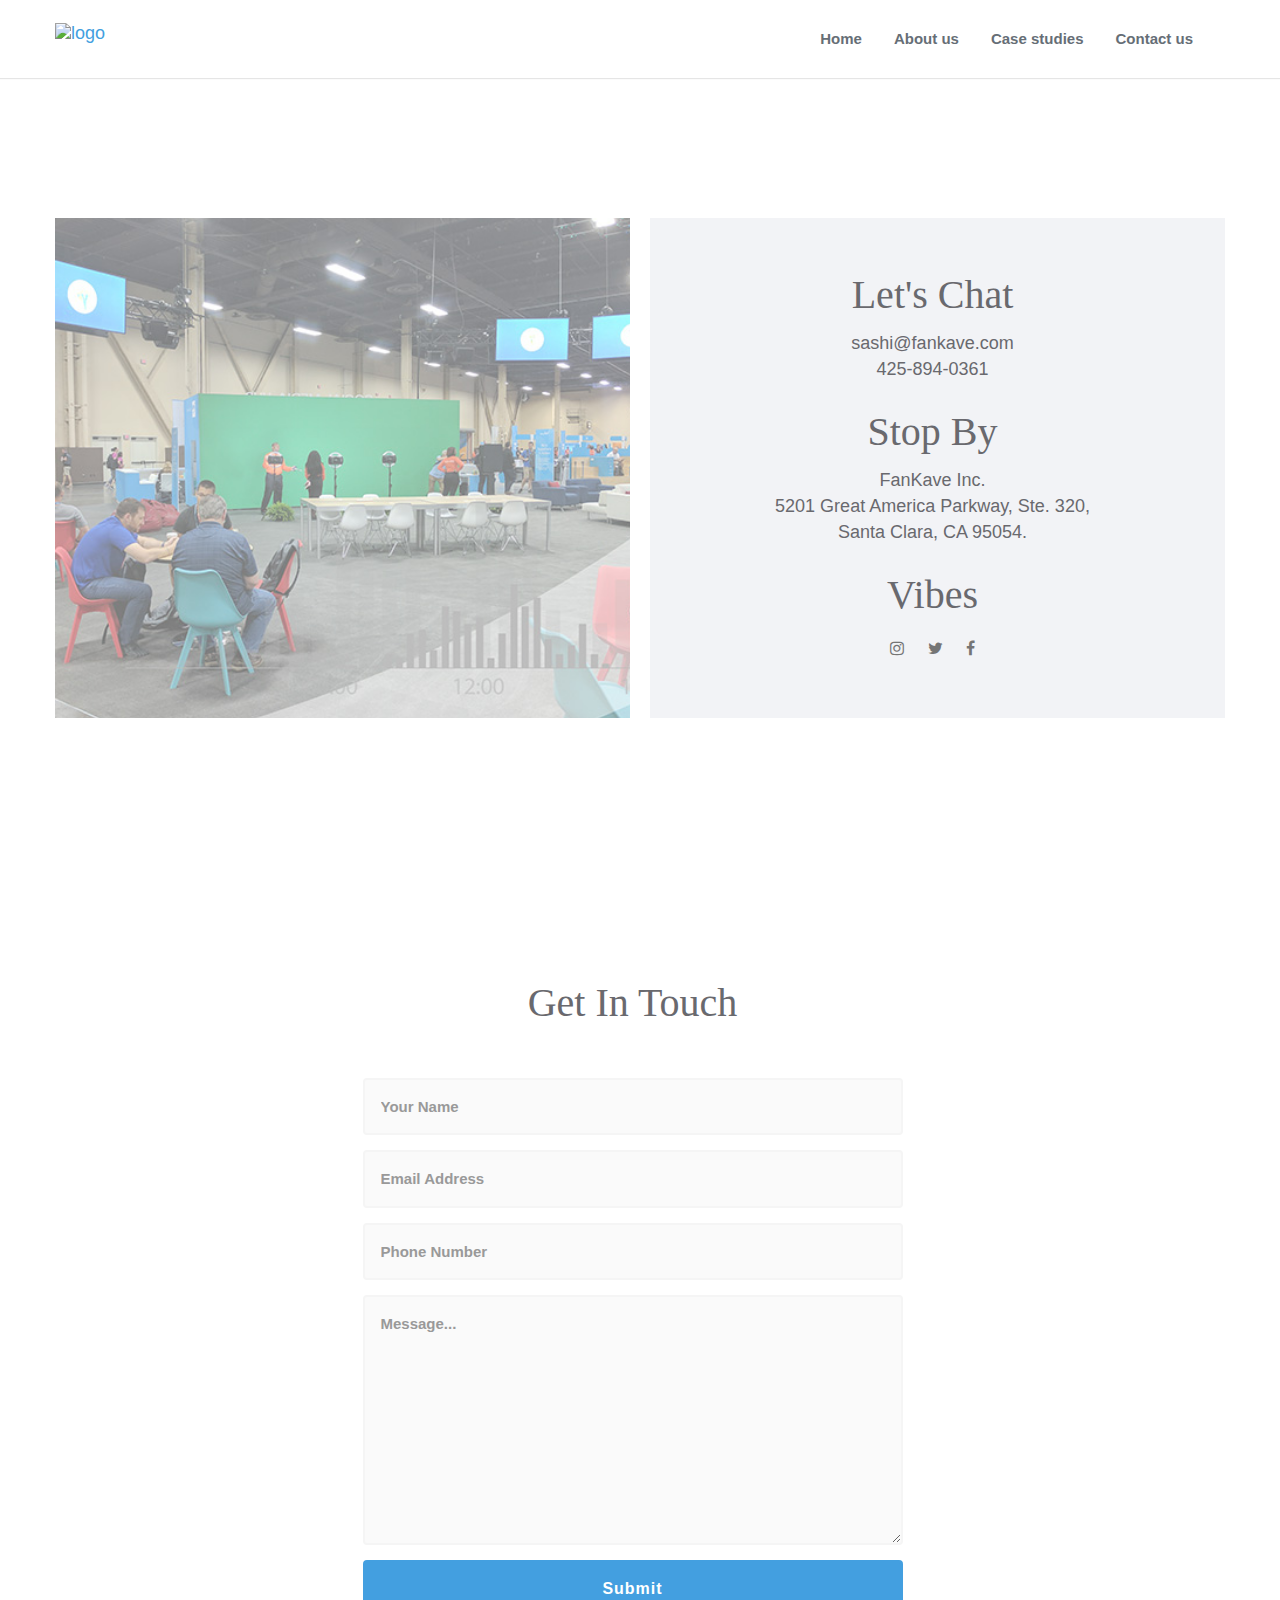
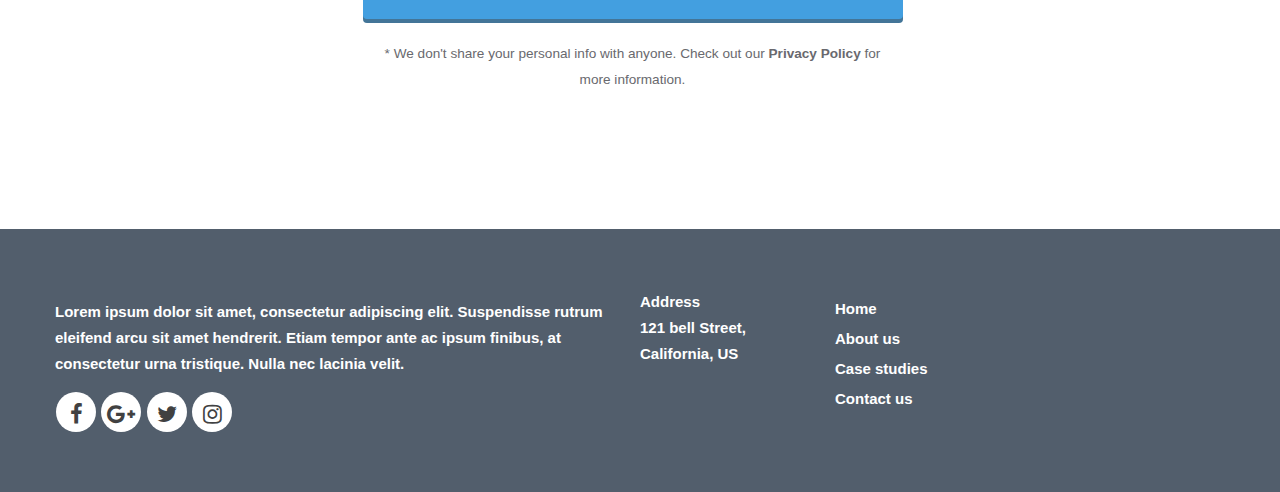
==== commit c645721f: "content update_1" ====
--- a/contact us.html
+++ b/contact us.html
@@ -117,11 +117,11 @@
                         <div class="vertical-center-rel canter-al">
                             
 							<h4 class="text-capitalize f-w-600 h4 " style="visibility: visible;">Let's Chat</h4>
-                            <p class="m-b-md f-w-300">hello@fankave.com </br>123-456-7890 </p>
+                            <p class="m-b-md f-w-300">sashi@fankave.com </br>425-894-0361</p>
 							<p></p>
 							
 							<h4 class="text-capitalize f-w-600 h4" style="visibility: visible;">Stop By</h4>
-                            <p class="m-b-md f-w-300">602 Rutledge Avenue</br>Second Floor</br>Charleston,</br>SC 29403 </p>
+                            <p class="m-b-md f-w-300">FanKave Inc.</br>5201 Great America Parkway, Ste. 320,</br>Santa Clara, CA 95054.</p>
 							<p></p>
 							
 							<h4 class="text-capitalize f-w-600 h4" style="visibility: visible;">Vibes</h4>
@@ -170,7 +170,7 @@
                            <div class="form-group">
                                 <button type="submit" class="btn btn-shadow btn-blue btn-md">Submit</button>
                             </div>
-                            <p class="small text-center">* We don't share your personal info with anyone. Check out our <a href="" style="color:#69696E;">Privacy Policy</a> for more information.</p>
+                            <p class="small text-center">* We don't share your personal info with anyone. Check out our <a href="http://www.fankave.net/privacy/" style="color:#69696E;">Privacy Policy</a> for more information.</p>
                         </form>
 
                         
